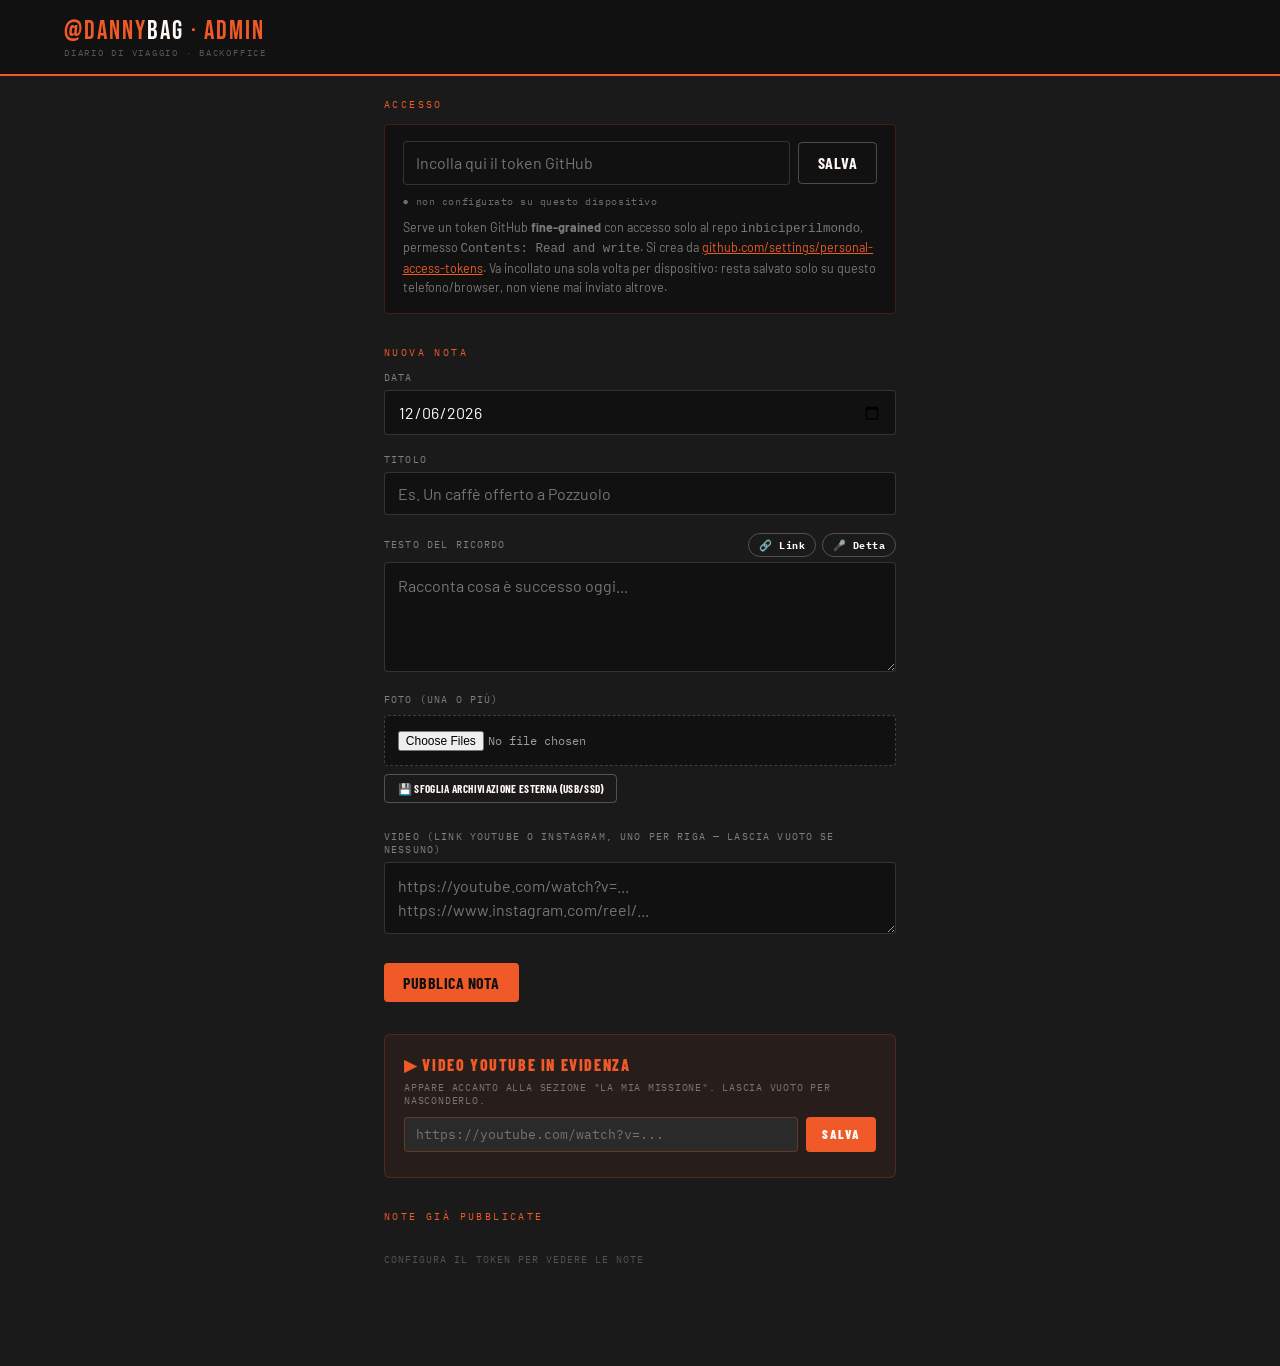
==== admin-diario.html @ d03f4af2 "Add files via upload" ====
<!DOCTYPE html>
<html lang="it">
<head>
<meta charset="UTF-8">
<meta name="viewport" content="width=device-width, initial-scale=1.0">
<title>@dannybag · Admin Diario</title>
<link rel="icon" type="image/png" href="img/BikeIconBW.png">
<style>
  @import url('https://fonts.googleapis.com/css2?family=Bebas+Neue&family=Barlow+Condensed:wght@400;600;700;800;900&family=Barlow:wght@300;400;600&family=IBM+Plex+Mono:wght@400;500&display=swap');

  :root { --orange:#F05A28; --dark:#1A1A1A; --cream:#FFF8F4; --mono:'IBM Plex Mono',monospace; --green:#5FBF7A; --red:#E05555; }
  * { box-sizing:border-box; margin:0; padding:0; }
  body { background:var(--dark); color:var(--cream); font-family:'Barlow',sans-serif; min-height:100vh; padding-bottom:4rem; }

  .header {
    background:#111;
    border-bottom:2px solid var(--orange);
    padding:1rem 5vw;
    display:flex; align-items:center; justify-content:space-between; flex-wrap:wrap; gap:0.5rem;
  }
  .header-title { font-family:'Bebas Neue',sans-serif; font-size:1.6rem; letter-spacing:0.08em; color:var(--orange); }
  .header-title span { color:var(--cream); }
  .header-sub { font-family:var(--mono); font-size:0.55rem; letter-spacing:0.2em; text-transform:uppercase; color:rgba(255,248,244,0.3); }

  .wrap { max-width:640px; margin:0 auto; padding:1.4rem 5vw; }

  .section-label {
    font-family:var(--mono); font-size:0.6rem; letter-spacing:0.25em;
    text-transform:uppercase; color:var(--orange); margin-bottom:0.8rem; margin-top:2rem;
  }
  .section-label:first-child { margin-top:0; }

  /* TOKEN BOX */
  .token-box {
    background:#111; border:1px solid rgba(240,90,40,0.2); border-radius:4px;
    padding:1rem 1.1rem; margin-bottom:0.5rem;
  }
  .token-box.ok { border-color:rgba(95,191,122,0.35); }
  .token-row { display:flex; gap:0.5rem; align-items:center; flex-wrap:wrap; }
  .token-status { font-family:var(--mono); font-size:0.65rem; letter-spacing:0.05em; }
  .token-status.on { color:var(--green); }
  .token-status.off { color:rgba(255,248,244,0.4); }
  .token-help {
    font-family:'Barlow',sans-serif; font-size:0.78rem; color:rgba(255,248,244,0.45);
    margin-top:0.6rem; line-height:1.5;
  }
  .token-help a { color:var(--orange); }

  /* FORM */
  label {
    display:block; font-family:var(--mono); font-size:0.6rem; letter-spacing:0.12em;
    text-transform:uppercase; color:rgba(255,248,244,0.45); margin-bottom:0.35rem; margin-top:1.1rem;
  }
  label:first-of-type { margin-top:0; }
  input[type=text], input[type=date], input[type=password], textarea {
    width:100%; background:#111; border:1px solid rgba(255,248,244,0.15); border-radius:4px;
    color:var(--cream); font-family:'Barlow',sans-serif; font-size:1rem;
    padding:0.7rem 0.8rem; outline:none;
  }
  input[type=text]:focus, input[type=date]:focus, input[type=password]:focus, textarea:focus {
    border-color:var(--orange);
  }
  textarea { min-height:110px; resize:vertical; line-height:1.5; }

  input[type=file] {
    width:100%; font-family:var(--mono); font-size:0.75rem; color:rgba(255,248,244,0.6);
    background:#111; border:1px dashed rgba(255,248,244,0.2); border-radius:4px; padding:0.9rem 0.8rem;
  }

  .photo-preview { display:flex; gap:0.5rem; flex-wrap:wrap; margin-top:0.6rem; }
  .photo-preview img { width:64px; height:64px; object-fit:cover; border-radius:3px; border:1px solid rgba(255,248,244,0.1); }
  .photo-thumb { position:relative; }
  .photo-thumb .rm {
    position:absolute; top:-6px; right:-6px; width:18px; height:18px; border-radius:50%;
    background:var(--red); color:#fff; font-size:0.65rem; line-height:18px; text-align:center;
    cursor:pointer; border:2px solid var(--dark);
  }

  button {
    font-family:'Barlow Condensed',sans-serif; font-weight:700; font-size:1rem; letter-spacing:0.03em;
    text-transform:uppercase; cursor:pointer; border:none; border-radius:4px;
    padding:0.65rem 1.2rem;
  }
  .btn-primary { background:var(--orange); color:#111; }
  .btn-primary:disabled { background:rgba(240,90,40,0.3); cursor:not-allowed; }
  .btn-ghost { background:none; border:1px solid rgba(255,248,244,0.25); color:var(--cream); }
  .btn-danger { background:none; border:1px solid rgba(224,85,85,0.4); color:var(--red); font-size:0.7rem; padding:0.35rem 0.7rem; }

  .btn-save-row { margin-top:1.6rem; display:flex; align-items:center; gap:0.9rem; }

  .status-msg { font-family:var(--mono); font-size:0.7rem; letter-spacing:0.05em; }
  .status-msg.ok { color:var(--green); }
  .status-msg.err { color:var(--red); }
  .status-msg.wait { color:rgba(255,248,244,0.4); }

  /* LISTA NOTE ESISTENTI */
  .entry-row {
    display:flex; flex-direction:column; gap:0.5rem;
    padding:0.8rem 0; border-bottom:1px solid rgba(255,248,244,0.06);
  }
  .entry-row-top { display:flex; align-items:baseline; gap:0.8rem; }
  .entry-row-date { font-family:var(--mono); font-size:0.6rem; color:rgba(255,248,244,0.35); flex-shrink:0; }
  .entry-row-title { flex:1; font-family:'Barlow Condensed',sans-serif; font-size:0.95rem; color:var(--cream); }
  .entry-row-meta { font-family:var(--mono); font-size:0.55rem; color:rgba(255,248,244,0.3); }
  .entry-row-actions { display:flex; gap:0.5rem; }
  .empty { font-family:var(--mono); font-size:0.65rem; letter-spacing:0.1em; color:rgba(255,248,244,0.25); text-transform:uppercase; padding:1rem 0; }
</style>
</head>
<body>

<div class="header">
  <div>
    <div class="header-title">@danny<span>bag</span> · Admin</div>
    <div class="header-sub">Diario di viaggio · Backoffice</div>
  </div>
</div>

<div class="wrap">

  <div class="section-label">Accesso</div>
  <div class="token-box" id="token-box">
    <div class="token-row">
      <input type="password" id="token-input" placeholder="Incolla qui il token GitHub" style="flex:1;">
      <button class="btn-ghost" onclick="saveToken()">Salva</button>
    </div>
    <div class="token-row" style="margin-top:0.6rem;">
      <span class="token-status off" id="token-status">● non configurato su questo dispositivo</span>
    </div>
    <div class="token-help">
      Serve un token GitHub <b>fine-grained</b> con accesso solo al repo <code>inbiciperilmondo</code>,
      permesso <code>Contents: Read and write</code>. Si crea da
      <a href="https://github.com/settings/personal-access-tokens/new" target="_blank">github.com/settings/personal-access-tokens</a>.
      Va incollato una sola volta per dispositivo: resta salvato solo su questo telefono/browser, non viene mai inviato altrove.
    </div>
  </div>

  <div class="section-label">Nuova nota</div>

  <label>Data</label>
  <input type="date" id="f-date">

  <label>Titolo</label>
  <input type="text" id="f-title" placeholder="Es. Un caffè offerto a Pozzuolo">

  <label style="display:flex; align-items:center; justify-content:space-between;">
    <span>Testo del ricordo</span>
    <div style="display:flex; gap:0.4rem; align-items:center;">
      <button type="button" onclick="insertLink()" style="font-family:var(--mono); font-size:0.65rem; letter-spacing:0.05em; text-transform:none; background:none; border:1px solid rgba(255,248,244,0.25); color:var(--cream); padding:0.25rem 0.6rem; border-radius:12px; cursor:pointer;">🔗 Link</button>
      <button type="button" id="mic-btn" onclick="toggleDictation()" style="font-family:var(--mono); font-size:0.65rem; letter-spacing:0.05em; text-transform:none; background:none; border:1px solid rgba(255,248,244,0.25); color:var(--cream); padding:0.25rem 0.6rem; border-radius:12px; cursor:pointer;">🎤 Detta</button>
    </div>
  </label>
  <textarea id="f-text" placeholder="Racconta cosa è successo oggi..."></textarea>
  <div id="mic-status" class="token-help" style="display:none;"></div>

  <label>Foto (una o più)</label>
  <div class="photo-preview" id="existing-photos"></div>
  <input type="file" id="f-photos" accept="image/*" multiple>
  <div style="margin-top:0.5rem;">
    <button type="button" class="btn-ghost" style="font-size:0.7rem; padding:0.4rem 0.8rem;" onclick="document.getElementById('f-photos-ext').click()">💾 Sfoglia archiviazione esterna (USB/SSD)</button>
    <input type="file" id="f-photos-ext" multiple style="display:none;">
  </div>
  <div class="photo-preview" id="photo-preview"></div>
  <div id="photo-count" style="font-family:var(--mono); font-size:0.6rem; color:rgba(255,248,244,0.35); margin-top:0.3rem;"></div>

  <label>Video (link YouTube o Instagram, uno per riga — lascia vuoto se nessuno)</label>
  <textarea id="f-video" style="min-height:70px;" placeholder="https://youtube.com/watch?v=...
https://www.instagram.com/reel/..."></textarea>
  <div class="btn-save-row">
    <button class="btn-primary" id="btn-save" onclick="saveEntry()">Pubblica nota</button>
    <button class="btn-ghost" id="btn-cancel" onclick="cancelEdit()" style="display:none;">Annulla modifica</button>
    <span class="status-msg" id="save-status"></span>
  </div>

  <!-- VIDEO IN EVIDENZA -->
  <div style="margin-top:2rem; padding:1.2rem; background:rgba(240,90,40,0.06); border:1px solid rgba(240,90,40,0.2); border-radius:6px;">
    <div style="font-family:'Barlow Condensed',sans-serif; font-weight:800; font-size:1rem; letter-spacing:0.1em; text-transform:uppercase; color:#F05A28; margin-bottom:0.4rem;">▶ Video YouTube in evidenza</div>
    <label style="font-family:'IBM Plex Mono',monospace; font-size:0.6rem; letter-spacing:0.08em; text-transform:uppercase; color:rgba(255,248,244,0.4); display:block; margin-bottom:0.6rem;">Appare accanto alla sezione "La mia missione". Lascia vuoto per nasconderlo.</label>
    <div style="display:flex; gap:0.5rem;">
      <input id="admin-video-url" type="url" placeholder="https://youtube.com/watch?v=..." style="flex:1; background:#2A2A2A; border:1px solid rgba(240,90,40,0.3); color:#FFF8F4; font-family:'IBM Plex Mono',monospace; font-size:0.8rem; padding:0.5rem 0.7rem; border-radius:4px; outline:none;">
      <button onclick="saveVideoUrl()" style="background:#F05A28; color:#fff; font-family:'Barlow Condensed',sans-serif; font-weight:800; font-size:0.8rem; letter-spacing:0.1em; text-transform:uppercase; padding:0.5rem 1rem; border:none; border-radius:4px; cursor:pointer;">Salva</button>
    </div>
    <div id="video-url-msg" style="font-family:'IBM Plex Mono',monospace; font-size:0.6rem; color:#F05A28; margin-top:0.4rem;"></div>
  </div>

  <div class="section-label">Note già pubblicate</div>
  <div id="entry-list"><div class="empty">Caricamento...</div></div>

</div>

<script>
const REPO = 'dannybag/inbiciperilmondo';
const API_FILE = `https://api.github.com/repos/${REPO}/contents/diario.json`;
const API_IMG_BASE = `https://api.github.com/repos/${REPO}/contents/diario/img/`;

// ---- TOKEN ----
function getToken() { return localStorage.getItem('gh_token_diario') || ''; }
function saveToken() {
  const v = document.getElementById('token-input').value.trim();
  if (!v) return;
  localStorage.setItem('gh_token_diario', v);
  document.getElementById('token-input').value = '';
  updateTokenStatus();
}
function updateTokenStatus() {
  const box = document.getElementById('token-box');
  const status = document.getElementById('token-status');
  if (getToken()) {
    box.classList.add('ok');
    status.className = 'token-status on';
    status.textContent = '● token configurato su questo dispositivo';
  } else {
    box.classList.remove('ok');
    status.className = 'token-status off';
    status.textContent = '● non configurato su questo dispositivo';
  }
}

function ghHeaders() {
  return {
    'Authorization': `token ${getToken()}`,
    'Accept': 'application/vnd.github+json'
  };
}

// ---- UTILS base64 (UTF-8 safe) ----
function utf8ToB64(str) {
  return btoa(unescape(encodeURIComponent(str)));
}
function b64ToUtf8(b64) {
  return decodeURIComponent(escape(atob(b64.replace(/\n/g, ''))));
}
function fileToB64(file) {
  return new Promise((resolve, reject) => {
    const r = new FileReader();
    r.onload = () => resolve(r.result.split(',')[1]);
    r.onerror = reject;
    r.readAsDataURL(file);
  });
}

// Ridimensiona e ricomprime una foto prima dell'upload: essenziale da smartphone
// (una foto nativa pesa 4-8MB, in bici con dati mobili sarebbe troppo lenta/instabile)
function compressImage(file, maxDim = 1600, quality = 0.75) {
  return new Promise((resolve, reject) => {
    const img = new Image();
    const url = URL.createObjectURL(file);
    img.onload = () => {
      let { width, height } = img;
      if (width > maxDim || height > maxDim) {
        const scale = maxDim / Math.max(width, height);
        width = Math.round(width * scale);
        height = Math.round(height * scale);
      }
      const canvas = document.createElement('canvas');
      canvas.width = width; canvas.height = height;
      canvas.getContext('2d').drawImage(img, 0, 0, width, height);
      URL.revokeObjectURL(url);
      canvas.toBlob(blob => {
        if (!blob) { reject(new Error('Compressione foto fallita')); return; }
        const r = new FileReader();
        r.onload = () => resolve(r.result.split(',')[1]);
        r.onerror = reject;
        r.readAsDataURL(blob);
      }, 'image/jpeg', quality);
    };
    img.onerror = () => { URL.revokeObjectURL(url); reject(new Error('Foto non leggibile')); };
    img.src = url;
  });
}

// ---- PHOTO PREVIEW (unifica galleria + archiviazione esterna) ----
let selectedPhotoFiles = [];

function renderNewPhotoPreview() {
  const wrap = document.getElementById('photo-preview');
  wrap.innerHTML = selectedPhotoFiles.map((file, i) => `
    <div class="photo-thumb">
      <img src="${URL.createObjectURL(file)}">
      <div class="rm" onclick="removeSelectedPhoto(${i})">✕</div>
    </div>
  `).join('');
  const countEl = document.getElementById('photo-count');
  const total = keptPhotos.length + selectedPhotoFiles.length;
  countEl.textContent = total > 0 ? `${total} foto in totale (${selectedPhotoFiles.length} nuove)` : '';
}
function removeSelectedPhoto(i) {
  selectedPhotoFiles.splice(i, 1);
  renderNewPhotoPreview();
}
function addPhotoFiles(fileList) {
  selectedPhotoFiles.push(...[...fileList].filter(f => f.type.startsWith('image/')));
  renderNewPhotoPreview();
}

document.getElementById('f-photos').addEventListener('change', (e) => {
  addPhotoFiles(e.target.files);
  e.target.value = '';
});
document.getElementById('f-photos-ext').addEventListener('change', (e) => {
  addPhotoFiles(e.target.files);
  e.target.value = '';
});

// ---- READ diario.json ----
async function readDiario() {
  const res = await fetch(API_FILE + '?t=' + Date.now(), { headers: ghHeaders(), cache: 'no-store' });
  if (res.status === 404) return { entries: [], sha: null };
  if (!res.ok) throw new Error('Errore lettura diario.json (' + res.status + ')');
  const d = await res.json();
  const raw = JSON.parse(b64ToUtf8(d.content));
  return { entries: raw.entries || [], sha: d.sha };
}

// ---- WRITE diario.json (usato da elimina/pubblica: singola modifica, un solo file) ----
async function writeDiario(entries, sha, message) {
  const body = {
    message,
    content: utf8ToB64(JSON.stringify({ entries }, null, 2)),
    ...(sha ? { sha } : {})
  };
  const res = await fetch(API_FILE, { method: 'PUT', headers: ghHeaders(), body: JSON.stringify(body) });
  if (!res.ok) {
    const err = await res.json().catch(() => ({}));
    throw new Error('Errore salvataggio diario.json: ' + (err.message || res.status));
  }
}

// ---- PREPARA FOTO (comprime, non carica ancora: verrà inclusa nel commit unico) ----
async function preparePhoto(file, dateStr) {
  const safeName = file.name.replace(/[^a-zA-Z0-9\-_]/g, '_').replace(/\.[^.]+$/, '') + '.jpg';
  const path = `diario/img/${dateStr}-${Date.now()}-${Math.random().toString(36).slice(2,7)}-${safeName}`;
  const content = await compressImage(file);
  return { path, content };
}

// ---- COMMIT UNICO (foto + diario.json insieme, un solo push = un solo deploy Pages) ----
// Evita il problema di più push ravvicinati che si accavallano e falliscono il deploy
// ("Deployment failed, try again later"), tipico quando si caricano più foto in una nota.
async function commitBatch(photoBlobs, entries, message, deletePaths = []) {
  const refRes = await fetch(`https://api.github.com/repos/${REPO}/git/ref/heads/main`, { headers: ghHeaders() });
  if (!refRes.ok) throw new Error('Errore lettura riferimento branch main');
  const parentSha = (await refRes.json()).object.sha;

  const commitRes = await fetch(`https://api.github.com/repos/${REPO}/git/commits/${parentSha}`, { headers: ghHeaders() });
  if (!commitRes.ok) throw new Error('Errore lettura commit corrente');
  const baseTreeSha = (await commitRes.json()).tree.sha;

  const photoTreeEntries = await Promise.all(photoBlobs.map(async (p) => {
    const blobRes = await fetch(`https://api.github.com/repos/${REPO}/git/blobs`, {
      method: 'POST', headers: ghHeaders(),
      body: JSON.stringify({ content: p.content, encoding: 'base64' })
    });
    if (!blobRes.ok) throw new Error('Errore creazione blob foto');
    const sha = (await blobRes.json()).sha;
    return { path: p.path, mode: '100644', type: 'blob', sha };
  }));

  // Per eliminare un file dal repo tramite Git Trees API basta indicarlo
  // con sha:null nel nuovo tree, insieme a base_tree
  const deleteTreeEntries = deletePaths.map(path => ({ path, mode: '100644', type: 'blob', sha: null }));

  const diarioBlobRes = await fetch(`https://api.github.com/repos/${REPO}/git/blobs`, {
    method: 'POST', headers: ghHeaders(),
    body: JSON.stringify({ content: utf8ToB64(JSON.stringify({ entries }, null, 2)), encoding: 'base64' })
  });
  if (!diarioBlobRes.ok) throw new Error('Errore creazione blob diario.json');
  const diarioSha = (await diarioBlobRes.json()).sha;

  const treeRes = await fetch(`https://api.github.com/repos/${REPO}/git/trees`, {
    method: 'POST', headers: ghHeaders(),
    body: JSON.stringify({
      base_tree: baseTreeSha,
      tree: [...photoTreeEntries, ...deleteTreeEntries, { path: 'diario.json', mode: '100644', type: 'blob', sha: diarioSha }]
    })
  });
  if (!treeRes.ok) throw new Error('Errore creazione tree');
  const newTreeSha = (await treeRes.json()).sha;

  const newCommitRes = await fetch(`https://api.github.com/repos/${REPO}/git/commits`, {
    method: 'POST', headers: ghHeaders(),
    body: JSON.stringify({ message, tree: newTreeSha, parents: [parentSha] })
  });
  if (!newCommitRes.ok) throw new Error('Errore creazione commit');
  const newCommitSha = (await newCommitRes.json()).sha;

  const updateRefRes = await fetch(`https://api.github.com/repos/${REPO}/git/refs/heads/main`, {
    method: 'PATCH', headers: ghHeaders(),
    body: JSON.stringify({ sha: newCommitSha })
  });
  if (!updateRefRes.ok) throw new Error('Errore aggiornamento branch main');
}

// ---- DETTATURA VOCALE ----
let recognition = null;
let dictating = false;
let baseTextBeforeDictation = '';
let sessionFinalText = '';

function initDictation() {
  const SR = window.SpeechRecognition || window.webkitSpeechRecognition;
  const micStatus = document.getElementById('mic-status');
  const micBtn = document.getElementById('mic-btn');
  if (!SR) {
    micBtn.disabled = true;
    micBtn.style.opacity = '0.4';
    micStatus.style.display = 'block';
    micStatus.textContent = 'Dettatura non disponibile in questo browser (tipico di Safari su iPhone). Usa il tasto 🎤 sulla tastiera di sistema: funziona comunque, in ogni campo di testo.';
    return null;
  }
  const r = new SR();
  r.lang = 'it-IT';
  // Ascolto "a frase": più stabile su Android rispetto a continuous:true,
  // che su alcuni dispositivi genera ipotesi di trascrizione crescenti
  // marcate tutte come definitive, causando frasi duplicate.
  r.continuous = false;
  r.interimResults = true;
  return r;
}

function insertLink() {
  const url = prompt('URL del link (es. https://...)');
  if (!url || !url.trim()) return;
  const label = prompt('Testo da mostrare (lascia vuoto per usare l\'URL)') || url;
  const md = `[${label}](${url.trim()})`;
  const ta = document.getElementById('f-text');
  const start = ta.selectionStart;
  const end = ta.selectionEnd;
  ta.value = ta.value.slice(0, start) + md + ta.value.slice(end);
  ta.selectionStart = ta.selectionEnd = start + md.length;
  ta.focus();
}

function toggleDictation() {
  const textarea = document.getElementById('f-text');
  const micBtn = document.getElementById('mic-btn');
  const micStatus = document.getElementById('mic-status');

  if (!recognition) {
    recognition = initDictation();
    if (!recognition) return;

    recognition.onresult = (event) => {
      // Prendo solo l'ULTIMO risultato, non la somma di tutti quelli marcati
      // come "finali": su alcuni Android il riconoscitore emette più ipotesi
      // via via più lunghe per la stessa frase, marcandole tutte come definitive.
      // Sommarle (come facevo prima) produceva le frasi duplicate crescenti.
      const last = event.results[event.results.length - 1];
      const transcript = last[0].transcript;
      if (last.isFinal) {
        sessionFinalText = transcript.trim();
        textarea.value = [baseTextBeforeDictation, sessionFinalText].filter(Boolean).join(' ').trim();
      } else {
        textarea.value = [baseTextBeforeDictation, transcript].filter(Boolean).join(' ').trim();
      }
    };
    recognition.onerror = (event) => {
      micStatus.style.display = 'block';
      micStatus.textContent = 'Errore microfono: ' + event.error + '. Riprova, o usa il microfono della tastiera.';
    };
    recognition.onend = () => {
      // Consolido il testo confermato di questa sessione nella base, così un
      // eventuale riavvio (results array che riparte da zero) non lo riscrive.
      if (sessionFinalText) {
        baseTextBeforeDictation = (baseTextBeforeDictation + ' ' + sessionFinalText).trim();
        sessionFinalText = '';
      }
      if (dictating) {
        try { recognition.start(); } catch (e) { /* già avviato */ }
      }
    };
  }

  if (dictating) {
    dictating = false;
    recognition.stop();
    micBtn.textContent = '🎤 Detta';
    micBtn.style.borderColor = 'rgba(255,248,244,0.25)';
    micBtn.style.color = 'var(--cream)';
  } else {
    dictating = true;
    baseTextBeforeDictation = textarea.value ? textarea.value.trim() : '';
    sessionFinalText = '';
    micStatus.style.display = 'none';
    try {
      recognition.start();
      micBtn.textContent = '● Sto ascoltando...';
      micBtn.style.borderColor = 'var(--red)';
      micBtn.style.color = 'var(--red)';
    } catch (e) {
      dictating = false;
    }
  }
}

// ---- STATO EDITING ----
let editingIndex = null;   // indice nell'array entries (non ordinato) se stiamo modificando
let keptPhotos = [];       // path delle foto esistenti mantenute durante la modifica

function renderExistingPhotos() {
  const wrap = document.getElementById('existing-photos');
  wrap.innerHTML = keptPhotos.map((p, i) => `
    <div class="photo-thumb">
      <img src="${p}">
      <div class="rm" onclick="removeExistingPhoto(${i})">✕</div>
    </div>
  `).join('');
  const countEl = document.getElementById('photo-count');
  const total = keptPhotos.length + selectedPhotoFiles.length;
  countEl.textContent = total > 0 ? `${total} foto in totale (${selectedPhotoFiles.length} nuove)` : '';
}
function removeExistingPhoto(i) {
  keptPhotos.splice(i, 1);
  renderExistingPhotos();
}

function editEntry(idx) {
  const e = window.cachedEntries[idx];
  editingIndex = idx;
  keptPhotos = [...(e.photos || [])];
  document.getElementById('f-date').value = e.date;
  document.getElementById('f-title').value = e.title;
  document.getElementById('f-text').value = e.text;
  document.getElementById('f-video').value = (e.videos || (e.video ? [e.video] : [])).join('\n');
  document.getElementById('f-photos').value = '';
  selectedPhotoFiles = [];
  document.getElementById('photo-preview').innerHTML = '';
  renderExistingPhotos();
  document.getElementById('btn-save').textContent = 'Aggiorna nota';
  document.getElementById('btn-cancel').style.display = 'inline-block';
  setStatus('', '');
  window.scrollTo({ top: 0, behavior: 'smooth' });
}

function cancelEdit() {
  editingIndex = null;
  keptPhotos = [];
  document.getElementById('f-date').valueAsDate = new Date();
  document.getElementById('f-title').value = '';
  document.getElementById('f-text').value = '';
  document.getElementById('f-video').value = '';
  document.getElementById('f-photos').value = '';
  selectedPhotoFiles = [];
  document.getElementById('photo-preview').innerHTML = '';
  document.getElementById('existing-photos').innerHTML = '';
  document.getElementById('btn-save').textContent = 'Pubblica nota';
  document.getElementById('btn-cancel').style.display = 'none';
  setStatus('', '');
}

// ---- SAVE ENTRY ----
async function saveEntry() {
  const statusEl = document.getElementById('save-status');
  const btn = document.getElementById('btn-save');

  if (!getToken()) { setStatus('Configura prima il token qui sopra.', 'err'); return; }

  const date = document.getElementById('f-date').value;
  const title = document.getElementById('f-title').value.trim();
  const text = document.getElementById('f-text').value.trim();
  const videos = document.getElementById('f-video').value
    .split('\n').map(v => v.trim()).filter(Boolean);
  const files = selectedPhotoFiles;

  if (!date || !title || !text) { setStatus('Data, titolo e testo sono obbligatori.', 'err'); return; }

  btn.disabled = true;

  try {
    setStatus('Comprimo le foto...', 'wait');
    const newPhotoBlobs = [];
    for (const file of files) {
      newPhotoBlobs.push(await preparePhoto(file, date));
    }
    const photoPaths = [...keptPhotos, ...newPhotoBlobs.map(p => p.path)];

    setStatus('Leggo il diario...', 'wait');
    const { entries } = await readDiario();

    let message;
    let removedPhotos = [];
    if (editingIndex !== null && entries[editingIndex]) {
      const { video: _old, ...rest } = entries[editingIndex]; // rimuovo eventuale vecchio campo singolare
      removedPhotos = (rest.photos || []).filter(p => !keptPhotos.includes(p));
      entries[editingIndex] = {
        ...rest,
        date, title, text,
        photos: photoPaths,
        videos
      };
      message = `Diario: modifico nota "${title}"`;
    } else {
      entries.push({
        day: entries.length + 1,
        date, title, text,
        photos: photoPaths,
        videos,
        published: true
      });
      message = `Diario: nuova nota "${title}"`;
    }

    setStatus('Salvo tutto in un unico commit...', 'wait');
    await commitBatch(newPhotoBlobs, entries, message, removedPhotos);
    setStatus(editingIndex !== null ? '✓ Nota aggiornata.' : '✓ Nota pubblicata.', 'ok');

    // Avvia la traduzione automatica EN (GitHub Action con DeepL)
    await triggerTranslation();

    cancelEdit();
    loadEntryList();
  } catch (e) {
    console.error(e);
    setStatus('✗ ' + e.message, 'err');
  } finally {
    btn.disabled = false;
  }
}

// Avvisa GitHub (repository_dispatch) di tradurre subito la nuova nota via DeepL
async function triggerTranslation() {
  try {
    const res = await fetch(`https://api.github.com/repos/${REPO}/dispatches`, {
      method: 'POST',
      headers: { ...ghHeaders(), 'Accept': 'application/vnd.github.v3+json' },
      body: JSON.stringify({ event_type: 'translate-diario' })
    });
    if (!res.ok) {
      const errBody = await res.text();
      console.error('Traduzione automatica: GitHub ha rifiutato la richiesta.', res.status, errBody);
      setStatus(`✓ Nota salvata (traduzione EN non avviata: errore ${res.status} — controlla i permessi del token)`, 'err');
      return;
    }
    console.log('Richiesta di traduzione inviata correttamente (status ' + res.status + ').');
  } catch (e) {
    console.error('Traduzione automatica: richiesta di rete fallita.', e.message);
    setStatus('✓ Nota salvata (traduzione EN non avviata: errore di rete)', 'err');
  }
}

function setStatus(msg, kind) {
  const el = document.getElementById('save-status');
  el.textContent = msg;
  el.className = 'status-msg ' + kind;
}

// ---- LISTA NOTE + ELIMINA ----
async function loadEntryList() {
  const list = document.getElementById('entry-list');
  if (!getToken()) { list.innerHTML = '<div class="empty">Configura il token per vedere le note</div>'; return; }
  try {
    const { entries } = await readDiario();
    window.cachedEntries = entries;
    if (!entries.length) { list.innerHTML = '<div class="empty">Nessuna nota ancora</div>'; return; }
    const order = entries
      .map((e, idx) => ({ e, idx }))
      .sort((a, b) => new Date(b.e.date) - new Date(a.e.date));
    list.innerHTML = order.map(({ e, idx }) => {
      const isPublished = e.published !== false;
      return `
      <div class="entry-row" style="${isPublished ? '' : 'opacity:0.5;'}">
        <div class="entry-row-top">
          <div class="entry-row-date">${e.date}</div>
          <div class="entry-row-title">${e.title}${isPublished ? '' : ' <span style="color:rgba(255,248,244,0.4); font-family:var(--mono); font-size:0.55rem; text-transform:uppercase; letter-spacing:0.05em;">· nascosta</span>'}</div>
        </div>
        <div class="entry-row-meta">${(e.photos||[]).length} foto${(e.videos||(e.video?[e.video]:[])).length ? ' · ' + (e.videos||[e.video]).length + ' video' : ''}</div>
        <div class="entry-row-actions">
          <button class="btn-ghost" style="font-size:0.7rem; padding:0.35rem 0.7rem;" onclick="editEntry(${idx})">MODIFICA</button>
          <button class="btn-ghost" style="font-size:0.7rem; padding:0.35rem 0.7rem;" onclick="togglePublish(${idx})">${isPublished ? 'SPUBBLICA' : 'PUBBLICA'}</button>
          <button class="btn-danger" onclick="deleteEntry(${idx})">ELIMINA</button>
        </div>
      </div>
    `;
    }).join('');
  } catch (e) {
    list.innerHTML = '<div class="empty">Errore caricamento: ' + e.message + '</div>';
  }
}

async function togglePublish(idx) {
  try {
    const { entries, sha } = await readDiario();
    const current = entries[idx].published !== false;
    entries[idx].published = !current;
    await writeDiario(entries, sha, `Diario: ${current ? 'spubblico' : 'pubblico'} nota "${entries[idx].title}"`);
    loadEntryList();
  } catch (e) {
    alert('Errore: ' + e.message);
  }
}

async function deleteEntry(idx) {
  const target = window.cachedEntries[idx];
  const photoCount = (target.photos || []).length;
  const warn = photoCount ? ` (e le ${photoCount} foto collegate)` : '';
  if (!confirm(`Eliminare la nota "${target.title}" del ${target.date}${warn}?`)) return;
  try {
    const { entries } = await readDiario();
    entries.splice(idx, 1);
    await commitBatch([], entries, `Diario: elimino nota "${target.title}"`, target.photos || []);
    if (editingIndex === idx) cancelEdit();
    loadEntryList();
  } catch (e) {
    alert('Errore eliminazione: ' + e.message);
  }
}

// ---- INIT ----
async function saveVideoUrl() {
  const url = document.getElementById('admin-video-url').value.trim();
  const msg = document.getElementById('video-url-msg');
  const token = getToken();
  if (!token) { msg.textContent = '✗ Token mancante'; return; }
  msg.textContent = 'Salvataggio...';
  try {
    const res = await fetch(`https://api.github.com/repos/${REPO}/contents/data.json`, { headers: ghHeaders() });
    const meta = await res.json();
    const data = JSON.parse(atob(meta.content.replace(/\n/g,'')));
    data.featured_video = url;
    await fetch(`https://api.github.com/repos/${REPO}/contents/data.json`, {
      method: 'PUT',
      headers: { ...ghHeaders(), 'Content-Type': 'application/json' },
      body: JSON.stringify({ message: 'Aggiorna video in evidenza', content: btoa(unescape(encodeURIComponent(JSON.stringify(data, null, 2)))), sha: meta.sha })
    });
    msg.textContent = url ? '✓ Video aggiornato sul sito' : '✓ Video rimosso dal sito';
  } catch(e) { msg.textContent = '✗ ' + e.message; }
}

async function loadVideoUrl() {
  const token = getToken();
  if (!token) return;
  try {
    const res = await fetch(`https://api.github.com/repos/${REPO}/contents/data.json`, { headers: ghHeaders() });
    const meta = await res.json();
    const data = JSON.parse(atob(meta.content.replace(/\n/g,'')));
    const el = document.getElementById('admin-video-url');
    if (el && data.featured_video) el.value = data.featured_video;
  } catch(e) {}
}

document.getElementById('f-date').valueAsDate = new Date();
updateTokenStatus();
loadEntryList();
loadVideoUrl();
(function checkDictationSupport() {
  if (!(window.SpeechRecognition || window.webkitSpeechRecognition)) {
    const micBtn = document.getElementById('mic-btn');
    const micStatus = document.getElementById('mic-status');
    micBtn.disabled = true;
    micBtn.style.opacity = '0.4';
    micStatus.style.display = 'block';
    micStatus.textContent = 'Dettatura non disponibile in questo browser (tipico di Safari su iPhone). Usa il tasto 🎤 sulla tastiera di sistema: funziona comunque, in ogni campo di testo.';
  }
})();
</script>
</body>
</html>
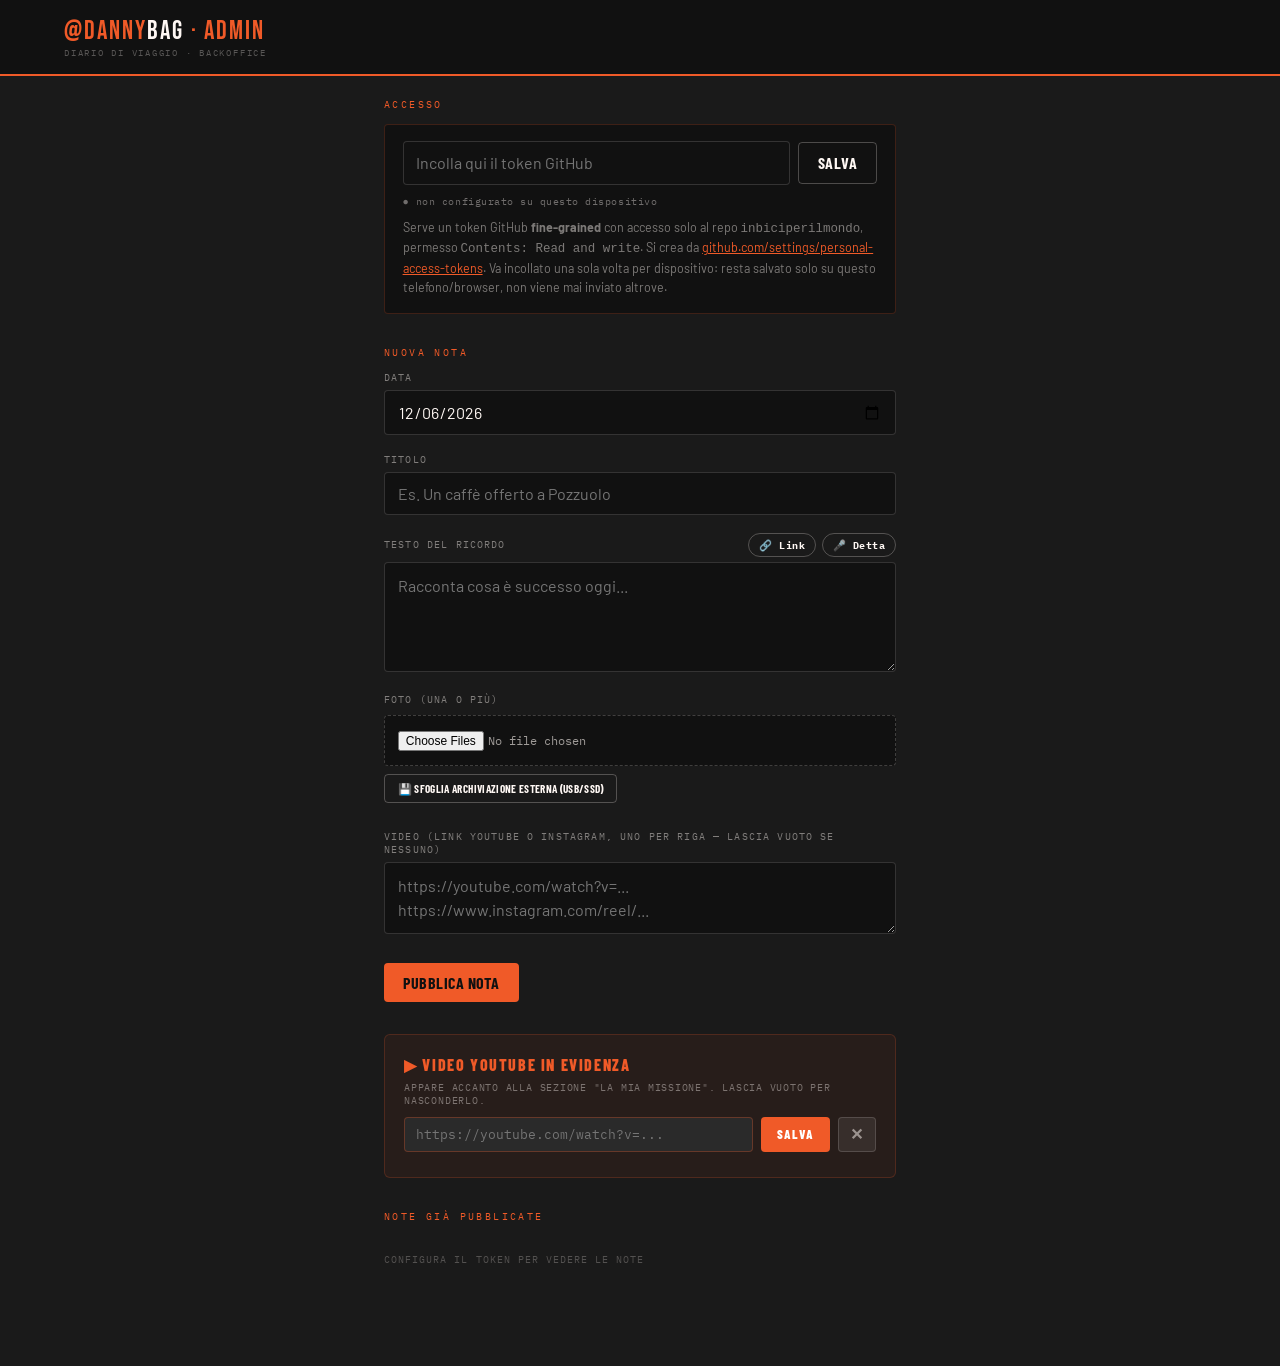
==== commit 94512534: "Add files via upload" ====
--- a/admin-diario.html
+++ b/admin-diario.html
@@ -178,6 +178,7 @@
     <div style="display:flex; gap:0.5rem;">
       <input id="admin-video-url" type="url" placeholder="https://youtube.com/watch?v=..." style="flex:1; background:#2A2A2A; border:1px solid rgba(240,90,40,0.3); color:#FFF8F4; font-family:'IBM Plex Mono',monospace; font-size:0.8rem; padding:0.5rem 0.7rem; border-radius:4px; outline:none;">
       <button onclick="saveVideoUrl()" style="background:#F05A28; color:#fff; font-family:'Barlow Condensed',sans-serif; font-weight:800; font-size:0.8rem; letter-spacing:0.1em; text-transform:uppercase; padding:0.5rem 1rem; border:none; border-radius:4px; cursor:pointer;">Salva</button>
+      <button onclick="clearVideoUrl()" title="Cancella link" style="background:rgba(255,255,255,0.08); color:rgba(255,248,244,0.5); font-size:1rem; border:1px solid rgba(255,248,244,0.15); border-radius:4px; padding:0.5rem 0.7rem; cursor:pointer; line-height:1;">✕</button>
     </div>
     <div id="video-url-msg" style="font-family:'IBM Plex Mono',monospace; font-size:0.6rem; color:#F05A28; margin-top:0.4rem;"></div>
   </div>
@@ -725,6 +726,11 @@
   } catch(e) { msg.textContent = '✗ ' + e.message; }
 }
 
+async function clearVideoUrl() {
+  document.getElementById('admin-video-url').value = '';
+  await saveVideoUrl();
+}
+
 async function loadVideoUrl() {
   const token = getToken();
   if (!token) return;
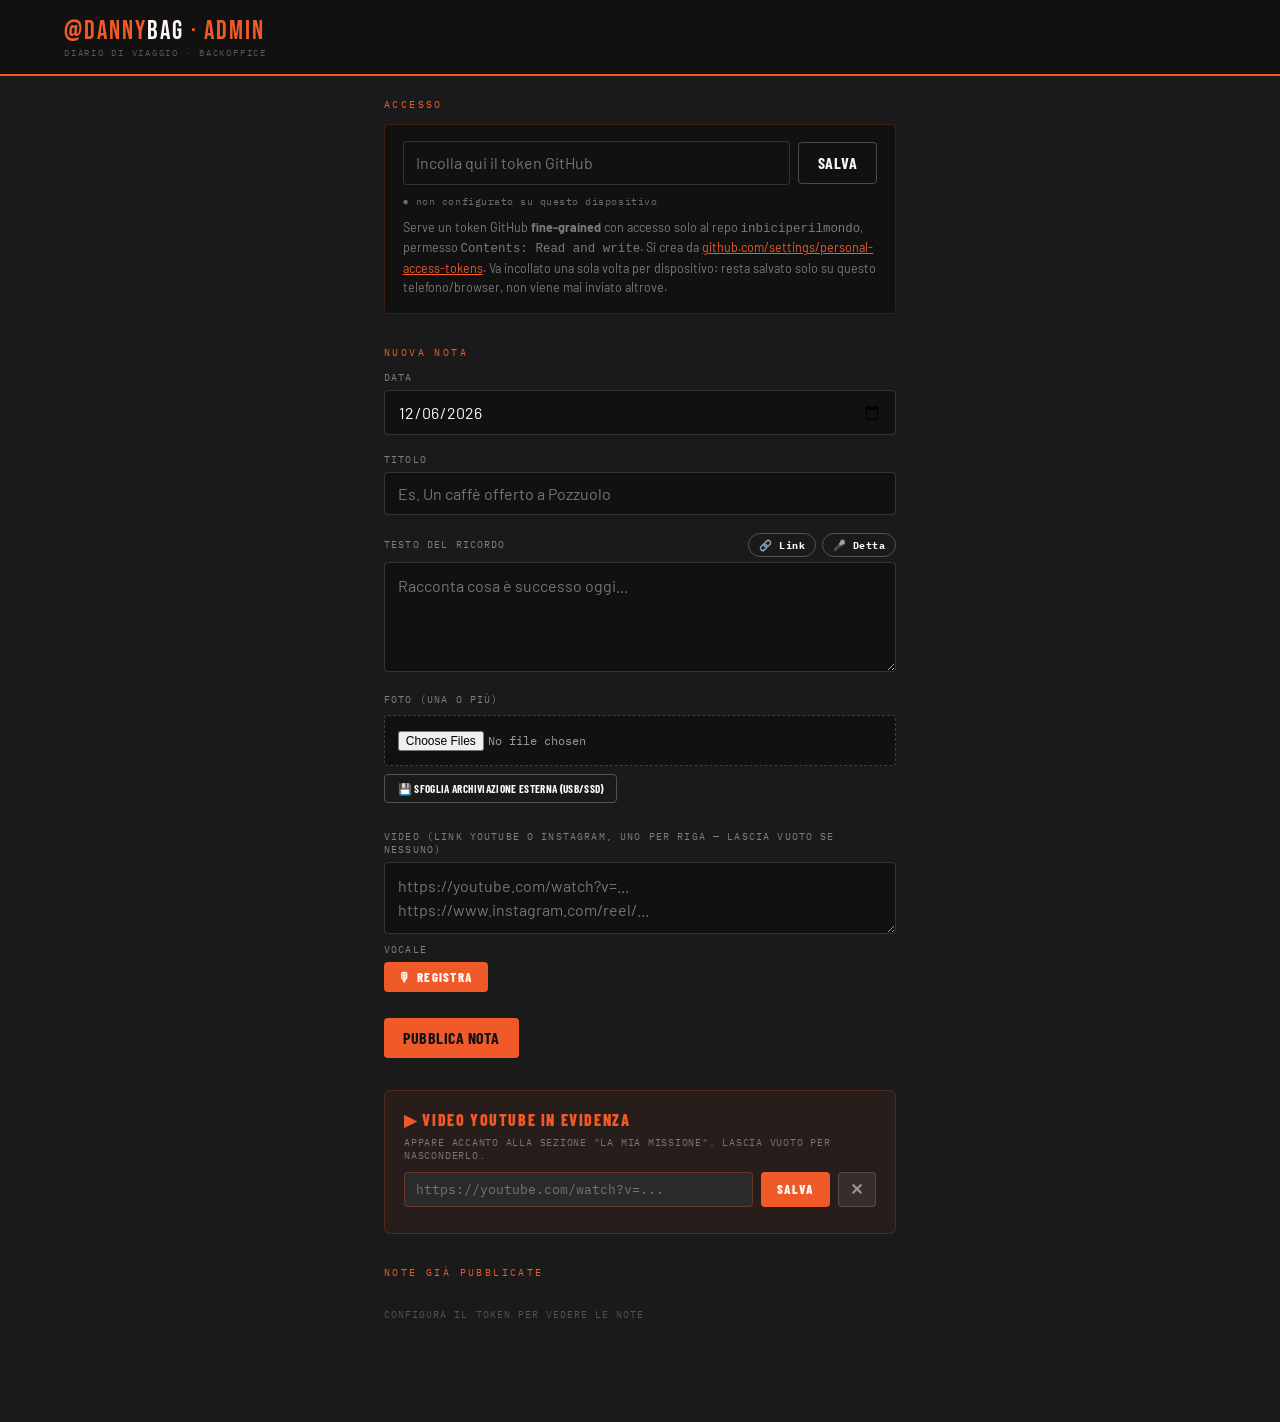
==== commit 3293b73f: "Add files via upload" ====
--- a/admin-diario.html
+++ b/admin-diario.html
@@ -165,6 +165,19 @@
   <label>Video (link YouTube o Instagram, uno per riga — lascia vuoto se nessuno)</label>
   <textarea id="f-video" style="min-height:70px;" placeholder="https://youtube.com/watch?v=...
 https://www.instagram.com/reel/..."></textarea>
+
+  <!-- VOCALE -->
+  <label style="display:flex; align-items:center; justify-content:space-between; margin-top:0.4rem;">
+    <span>Vocale</span>
+    <span id="rec-timer" style="font-family:'IBM Plex Mono',monospace; font-size:0.7rem; color:#F05A28; display:none;">⏺ 0:00</span>
+  </label>
+  <div style="display:flex; gap:0.5rem; align-items:center; flex-wrap:wrap;">
+    <button type="button" id="rec-btn" onclick="toggleRecording()" style="display:inline-flex; align-items:center; gap:0.4rem; font-family:'Barlow Condensed',sans-serif; font-weight:800; font-size:0.8rem; letter-spacing:0.1em; text-transform:uppercase; padding:0.45rem 0.9rem; background:#F05A28; color:#FFF8F4; border:none; border-radius:4px; cursor:pointer;">🎙 Registra</button>
+    <button type="button" id="rec-clear" onclick="clearAudio()" style="display:none; font-family:'Barlow Condensed',sans-serif; font-weight:700; font-size:0.8rem; text-transform:uppercase; padding:0.45rem 0.7rem; background:rgba(255,255,255,0.07); color:rgba(255,248,244,0.5); border:1px solid rgba(255,248,244,0.15); border-radius:4px; cursor:pointer;">✕ Cancella</button>
+  </div>
+  <audio id="rec-preview" controls style="display:none; width:100%; margin-top:0.5rem; height:36px;"></audio>
+  <div id="rec-msg" style="font-family:'IBM Plex Mono',monospace; font-size:0.6rem; color:rgba(255,248,244,0.4); margin-top:0.3rem;"></div>
+
   <div class="btn-save-row">
     <button class="btn-primary" id="btn-save" onclick="saveEntry()">Pubblica nota</button>
     <button class="btn-ghost" id="btn-cancel" onclick="cancelEdit()" style="display:none;">Annulla modifica</button>
@@ -535,6 +548,7 @@
 function cancelEdit() {
   editingIndex = null;
   keptPhotos = [];
+  clearAudio();
   document.getElementById('f-date').valueAsDate = new Date();
   document.getElementById('f-title').value = '';
   document.getElementById('f-text').value = '';
@@ -574,19 +588,23 @@
     }
     const photoPaths = [...keptPhotos, ...newPhotoBlobs.map(p => p.path)];
 
+    setStatus('Carico vocale...', 'wait');
+    const audioPath = await uploadAudio(date).catch(() => null);
+
     setStatus('Leggo il diario...', 'wait');
     const { entries } = await readDiario();
 
     let message;
     let removedPhotos = [];
     if (editingIndex !== null && entries[editingIndex]) {
-      const { video: _old, ...rest } = entries[editingIndex]; // rimuovo eventuale vecchio campo singolare
+      const { video: _old, ...rest } = entries[editingIndex];
       removedPhotos = (rest.photos || []).filter(p => !keptPhotos.includes(p));
       entries[editingIndex] = {
         ...rest,
         date, title, text,
         photos: photoPaths,
-        videos
+        videos,
+        ...(audioPath ? { audio: audioPath } : {})
       };
       message = `Diario: modifico nota "${title}"`;
     } else {
@@ -595,6 +613,7 @@
         date, title, text,
         photos: photoPaths,
         videos,
+        ...(audioPath ? { audio: audioPath } : {}),
         published: true
       });
       message = `Diario: nuova nota "${title}"`;
@@ -706,6 +725,88 @@
 }
 
 // ---- INIT ----
+// ---- REGISTRAZIONE VOCALE ----
+let _mediaRecorder = null;
+let _audioChunks = [];
+let _audioBlob = null;
+let _recInterval = null;
+let _recSeconds = 0;
+
+async function toggleRecording() {
+  const btn = document.getElementById('rec-btn');
+  const timer = document.getElementById('rec-timer');
+  const msg = document.getElementById('rec-msg');
+  if (_mediaRecorder && _mediaRecorder.state === 'recording') {
+    _mediaRecorder.stop();
+    return;
+  }
+  try {
+    const stream = await navigator.mediaDevices.getUserMedia({ audio: true });
+    const mimeType = MediaRecorder.isTypeSupported('audio/mp4') ? 'audio/mp4' :
+                     MediaRecorder.isTypeSupported('audio/webm') ? 'audio/webm' : '';
+    _audioChunks = [];
+    _audioBlob = null;
+    _recSeconds = 0;
+    _mediaRecorder = new MediaRecorder(stream, mimeType ? { mimeType } : {});
+    _mediaRecorder.ondataavailable = e => { if (e.data.size > 0) _audioChunks.push(e.data); };
+    _mediaRecorder.onstop = () => {
+      stream.getTracks().forEach(t => t.stop());
+      clearInterval(_recInterval);
+      _audioBlob = new Blob(_audioChunks, { type: _mediaRecorder.mimeType });
+      const url = URL.createObjectURL(_audioBlob);
+      const preview = document.getElementById('rec-preview');
+      preview.src = url;
+      preview.style.display = 'block';
+      document.getElementById('rec-clear').style.display = 'inline-flex';
+      btn.textContent = '🎙 Registra di nuovo';
+      timer.style.display = 'none';
+      const mb = (_audioBlob.size / 1048576).toFixed(1);
+      msg.textContent = `✓ Vocale pronto — ${formatTime(_recSeconds)} · ${mb} MB`;
+    };
+    _mediaRecorder.start(1000);
+    btn.textContent = '⏹ Stop';
+    timer.style.display = 'inline';
+    msg.textContent = '';
+    _recInterval = setInterval(() => {
+      _recSeconds++;
+      timer.textContent = '⏺ ' + formatTime(_recSeconds);
+    }, 1000);
+  } catch(e) {
+    msg.textContent = '✗ Microfono non disponibile: ' + e.message;
+  }
+}
+
+function formatTime(s) {
+  return Math.floor(s/60) + ':' + String(s%60).padStart(2,'0');
+}
+
+function clearAudio() {
+  _audioBlob = null;
+  _audioChunks = [];
+  const preview = document.getElementById('rec-preview');
+  preview.src = '';
+  preview.style.display = 'none';
+  document.getElementById('rec-clear').style.display = 'none';
+  document.getElementById('rec-btn').textContent = '🎙 Registra';
+  document.getElementById('rec-timer').style.display = 'none';
+  document.getElementById('rec-msg').textContent = '';
+}
+
+async function uploadAudio(date) {
+  if (!_audioBlob) return null;
+  const ext = _audioBlob.type.includes('mp4') ? 'mp4' : 'webm';
+  const filename = `audio/vocale-${date}-${Date.now()}.${ext}`;
+  const reader = new FileReader();
+  const b64 = await new Promise(res => { reader.onload = () => res(reader.result.split(',')[1]); reader.readAsDataURL(_audioBlob); });
+  const res = await fetch(`https://api.github.com/repos/${REPO}/contents/${filename}`, {
+    method: 'PUT',
+    headers: { ...ghHeaders(), 'Content-Type': 'application/json' },
+    body: JSON.stringify({ message: `Vocale ${date}`, content: b64 })
+  });
+  if (!res.ok) throw new Error('Upload vocale fallito: ' + res.status);
+  return filename;
+}
+
 async function saveVideoUrl() {
   const url = document.getElementById('admin-video-url').value.trim();
   const msg = document.getElementById('video-url-msg');
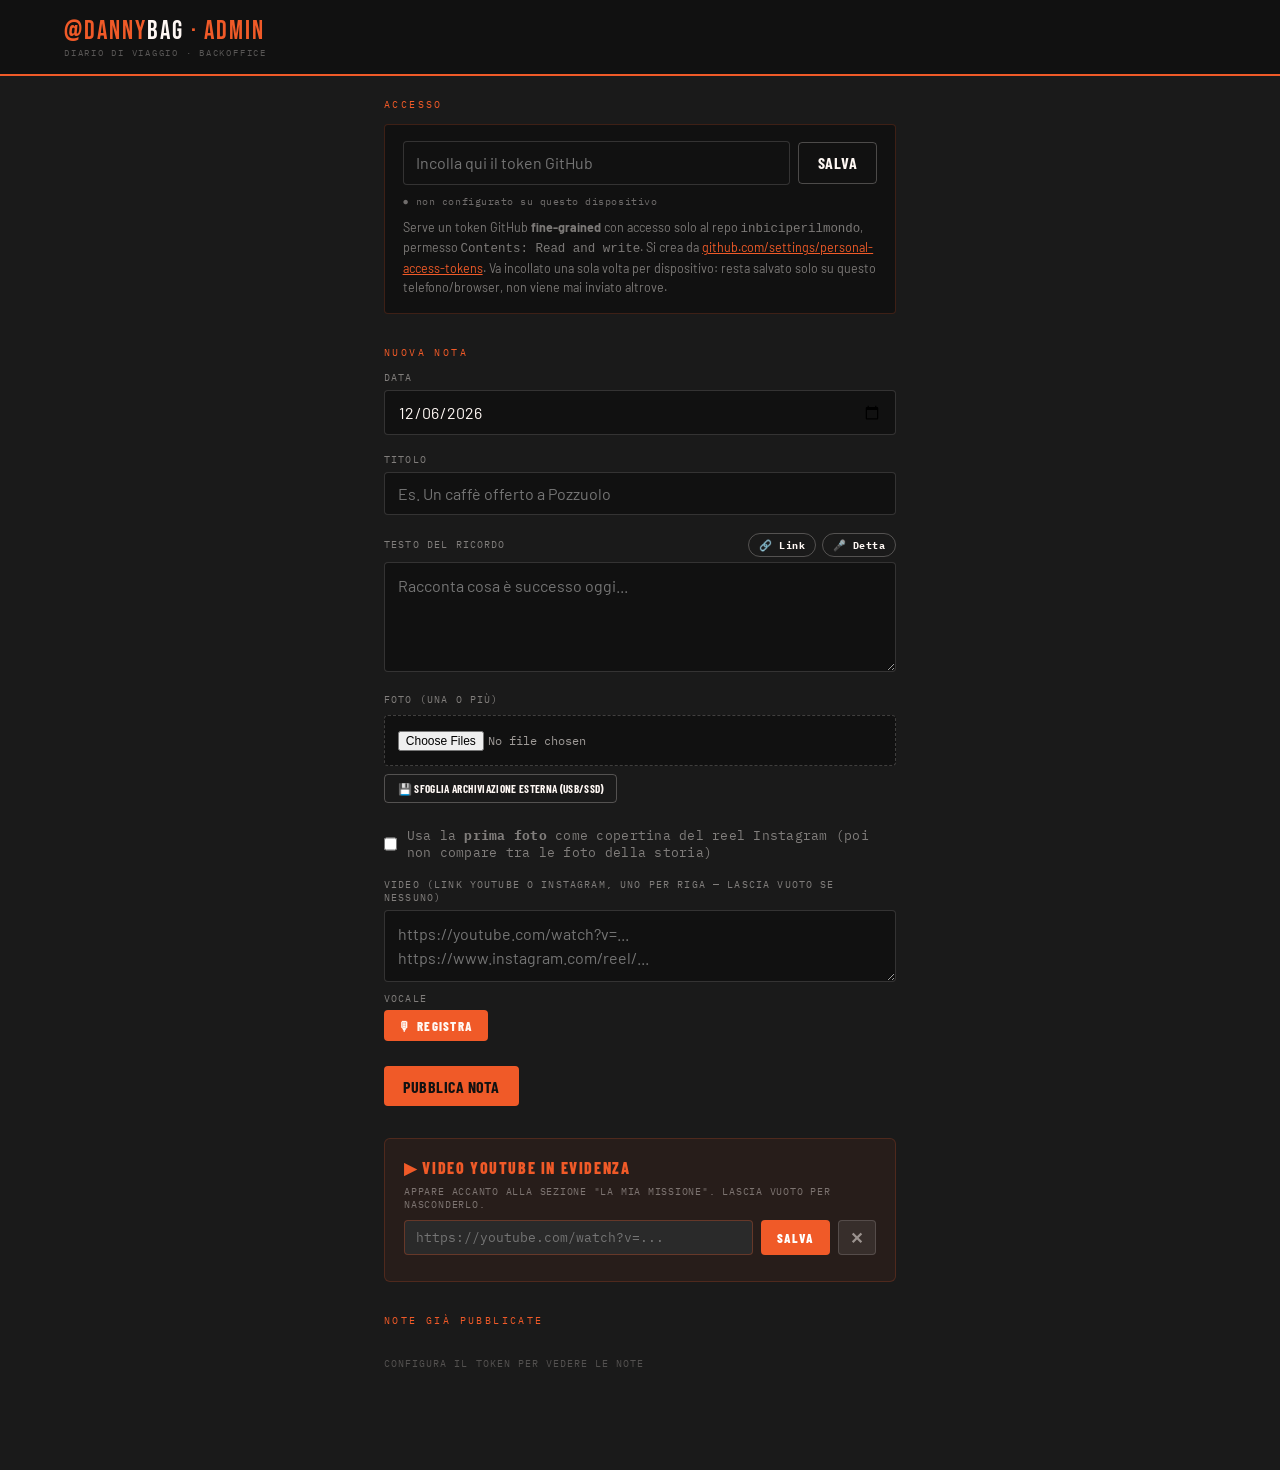
==== commit c7cd5873: "Add files via upload" ====
--- a/admin-diario.html
+++ b/admin-diario.html
@@ -161,6 +161,11 @@
   </div>
   <div class="photo-preview" id="photo-preview"></div>
   <div id="photo-count" style="font-family:var(--mono); font-size:0.6rem; color:rgba(255,248,244,0.35); margin-top:0.3rem;"></div>
+
+  <label style="display:flex; align-items:center; gap:0.6rem; cursor:pointer; text-transform:none; letter-spacing:0.02em; font-size:0.8rem; margin-top:0.9rem;">
+    <input type="checkbox" id="f-igcover" style="width:1.1rem; height:1.1rem; accent-color:#F05A28;">
+    <span>Usa la <b>prima foto</b> come copertina del reel Instagram (poi non compare tra le foto della storia)</span>
+  </label>
 
   <label>Video (link YouTube o Instagram, uno per riga — lascia vuoto se nessuno)</label>
   <textarea id="f-video" style="min-height:70px;" placeholder="https://youtube.com/watch?v=...
@@ -535,6 +540,7 @@
   document.getElementById('f-title').value = e.title;
   document.getElementById('f-text').value = e.text;
   document.getElementById('f-video').value = (e.videos || (e.video ? [e.video] : [])).join('\n');
+  document.getElementById('f-igcover').checked = !!e.ig_cover;
   document.getElementById('f-photos').value = '';
   selectedPhotoFiles = [];
   document.getElementById('photo-preview').innerHTML = '';
@@ -553,6 +559,7 @@
   document.getElementById('f-title').value = '';
   document.getElementById('f-text').value = '';
   document.getElementById('f-video').value = '';
+  document.getElementById('f-igcover').checked = false;
   document.getElementById('f-photos').value = '';
   selectedPhotoFiles = [];
   document.getElementById('photo-preview').innerHTML = '';
@@ -575,8 +582,10 @@
   const videos = document.getElementById('f-video').value
     .split('\n').map(v => v.trim()).filter(Boolean);
   const files = selectedPhotoFiles;
+  const igCover = document.getElementById('f-igcover').checked;
 
   if (!date || !title || !text) { setStatus('Data, titolo e testo sono obbligatori.', 'err'); return; }
+  if (igCover && keptPhotos.length + files.length === 0) { setStatus('Hai spuntato la copertina del reel ma non c\'è nessuna foto.', 'err'); return; }
 
   btn.disabled = true;
 
@@ -597,13 +606,14 @@
     let message;
     let removedPhotos = [];
     if (editingIndex !== null && entries[editingIndex]) {
-      const { video: _old, ...rest } = entries[editingIndex];
+      const { video: _old, ig_cover: _oldCover, ...rest } = entries[editingIndex];
       removedPhotos = (rest.photos || []).filter(p => !keptPhotos.includes(p));
       entries[editingIndex] = {
         ...rest,
         date, title, text,
         photos: photoPaths,
         videos,
+        ...(igCover ? { ig_cover: true } : {}),
         ...(audioPath ? { audio: audioPath } : {})
       };
       message = `Diario: modifico nota "${title}"`;
@@ -613,6 +623,7 @@
         date, title, text,
         photos: photoPaths,
         videos,
+        ...(igCover ? { ig_cover: true } : {}),
         ...(audioPath ? { audio: audioPath } : {}),
         published: true
       });
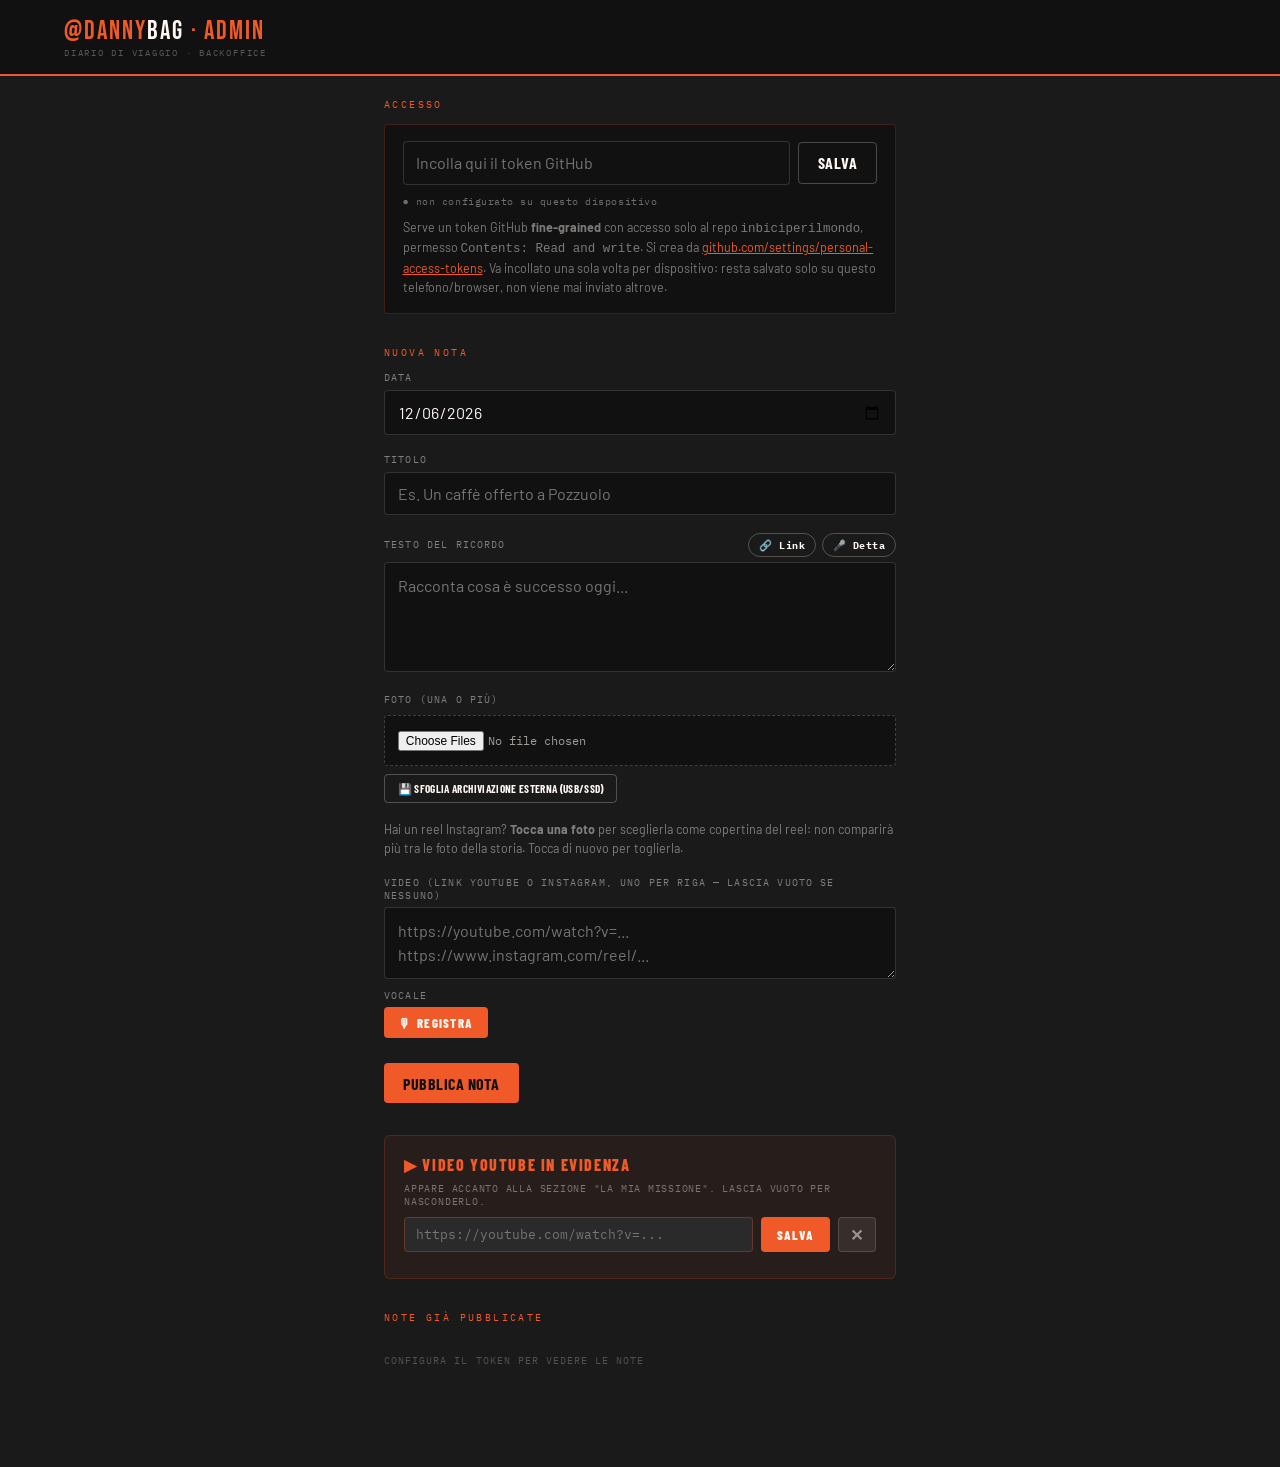
==== commit c106d0cf: "Add files via upload" ====
--- a/admin-diario.html
+++ b/admin-diario.html
@@ -70,6 +70,10 @@
   .photo-preview { display:flex; gap:0.5rem; flex-wrap:wrap; margin-top:0.6rem; }
   .photo-preview img { width:64px; height:64px; object-fit:cover; border-radius:3px; border:1px solid rgba(255,248,244,0.1); }
   .photo-thumb { position:relative; }
+  .photo-thumb img { cursor:pointer; }
+  .photo-thumb.is-cover img { outline:3px solid var(--orange); outline-offset:1px; }
+  .photo-thumb .cv { display:none; position:absolute; left:0; right:0; bottom:0; background:var(--orange); color:#111; font-family:var(--mono); font-size:0.45rem; letter-spacing:0.08em; text-align:center; padding:1px 0; border-radius:0 0 3px 3px; pointer-events:none; }
+  .photo-thumb.is-cover .cv { display:block; }
   .photo-thumb .rm {
     position:absolute; top:-6px; right:-6px; width:18px; height:18px; border-radius:50%;
     background:var(--red); color:#fff; font-size:0.65rem; line-height:18px; text-align:center;
@@ -162,10 +166,7 @@
   <div class="photo-preview" id="photo-preview"></div>
   <div id="photo-count" style="font-family:var(--mono); font-size:0.6rem; color:rgba(255,248,244,0.35); margin-top:0.3rem;"></div>
 
-  <label style="display:flex; align-items:center; gap:0.6rem; cursor:pointer; text-transform:none; letter-spacing:0.02em; font-size:0.8rem; margin-top:0.9rem;">
-    <input type="checkbox" id="f-igcover" style="width:1.1rem; height:1.1rem; accent-color:#F05A28;">
-    <span>Usa la <b>prima foto</b> come copertina del reel Instagram (poi non compare tra le foto della storia)</span>
-  </label>
+  <div class="token-help" style="margin-top:0.5rem;">Hai un reel Instagram? <b>Tocca una foto</b> per sceglierla come copertina del reel: non comparirà più tra le foto della storia. Tocca di nuovo per toglierla.</div>
 
   <label>Video (link YouTube o Instagram, uno per riga — lascia vuoto se nessuno)</label>
   <textarea id="f-video" style="min-height:70px;" placeholder="https://youtube.com/watch?v=...
@@ -293,8 +294,9 @@
 function renderNewPhotoPreview() {
   const wrap = document.getElementById('photo-preview');
   wrap.innerHTML = selectedPhotoFiles.map((file, i) => `
-    <div class="photo-thumb">
-      <img src="${URL.createObjectURL(file)}">
+    <div class="photo-thumb${file === coverSel ? ' is-cover' : ''}">
+      <img src="${URL.createObjectURL(file)}" onclick="pickCover(${i}, true)">
+      <span class="cv">COPERTINA REEL</span>
       <div class="rm" onclick="removeSelectedPhoto(${i})">✕</div>
     </div>
   `).join('');
@@ -302,7 +304,15 @@
   const total = keptPhotos.length + selectedPhotoFiles.length;
   countEl.textContent = total > 0 ? `${total} foto in totale (${selectedPhotoFiles.length} nuove)` : '';
 }
+let coverSel = null;   // foto scelta come copertina del reel: path (già pubblicata) oppure File (nuova)
+function pickCover(i, isNew) {
+  const v = isNew ? selectedPhotoFiles[i] : keptPhotos[i];
+  coverSel = (coverSel === v) ? null : v;
+  renderExistingPhotos();
+  renderNewPhotoPreview();
+}
 function removeSelectedPhoto(i) {
+  if (selectedPhotoFiles[i] === coverSel) coverSel = null;
   selectedPhotoFiles.splice(i, 1);
   renderNewPhotoPreview();
 }
@@ -518,8 +528,9 @@
 function renderExistingPhotos() {
   const wrap = document.getElementById('existing-photos');
   wrap.innerHTML = keptPhotos.map((p, i) => `
-    <div class="photo-thumb">
-      <img src="${p}">
+    <div class="photo-thumb${p === coverSel ? ' is-cover' : ''}">
+      <img src="${p}" onclick="pickCover(${i}, false)">
+      <span class="cv">COPERTINA REEL</span>
       <div class="rm" onclick="removeExistingPhoto(${i})">✕</div>
     </div>
   `).join('');
@@ -528,6 +539,7 @@
   countEl.textContent = total > 0 ? `${total} foto in totale (${selectedPhotoFiles.length} nuove)` : '';
 }
 function removeExistingPhoto(i) {
+  if (keptPhotos[i] === coverSel) coverSel = null;
   keptPhotos.splice(i, 1);
   renderExistingPhotos();
 }
@@ -540,7 +552,8 @@
   document.getElementById('f-title').value = e.title;
   document.getElementById('f-text').value = e.text;
   document.getElementById('f-video').value = (e.videos || (e.video ? [e.video] : [])).join('\n');
-  document.getElementById('f-igcover').checked = !!e.ig_cover;
+  coverSel = (e.ig_cover === true ? keptPhotos[0] : e.ig_cover) || null;
+  if (!keptPhotos.includes(coverSel)) coverSel = null;
   document.getElementById('f-photos').value = '';
   selectedPhotoFiles = [];
   document.getElementById('photo-preview').innerHTML = '';
@@ -559,7 +572,7 @@
   document.getElementById('f-title').value = '';
   document.getElementById('f-text').value = '';
   document.getElementById('f-video').value = '';
-  document.getElementById('f-igcover').checked = false;
+  coverSel = null;
   document.getElementById('f-photos').value = '';
   selectedPhotoFiles = [];
   document.getElementById('photo-preview').innerHTML = '';
@@ -582,10 +595,8 @@
   const videos = document.getElementById('f-video').value
     .split('\n').map(v => v.trim()).filter(Boolean);
   const files = selectedPhotoFiles;
-  const igCover = document.getElementById('f-igcover').checked;
 
   if (!date || !title || !text) { setStatus('Data, titolo e testo sono obbligatori.', 'err'); return; }
-  if (igCover && keptPhotos.length + files.length === 0) { setStatus('Hai spuntato la copertina del reel ma non c\'è nessuna foto.', 'err'); return; }
 
   btn.disabled = true;
 
@@ -596,6 +607,7 @@
       newPhotoBlobs.push(await preparePhoto(file, date));
     }
     const photoPaths = [...keptPhotos, ...newPhotoBlobs.map(p => p.path)];
+    const igCover = (typeof coverSel === 'string') ? coverSel : (coverSel ? newPhotoBlobs[files.indexOf(coverSel)].path : '');
 
     setStatus('Carico vocale...', 'wait');
     const audioPath = await uploadAudio(date).catch(() => null);
@@ -613,7 +625,7 @@
         date, title, text,
         photos: photoPaths,
         videos,
-        ...(igCover ? { ig_cover: true } : {}),
+        ...(igCover ? { ig_cover: igCover } : {}),
         ...(audioPath ? { audio: audioPath } : {})
       };
       message = `Diario: modifico nota "${title}"`;
@@ -623,7 +635,7 @@
         date, title, text,
         photos: photoPaths,
         videos,
-        ...(igCover ? { ig_cover: true } : {}),
+        ...(igCover ? { ig_cover: igCover } : {}),
         ...(audioPath ? { audio: audioPath } : {}),
         published: true
       });
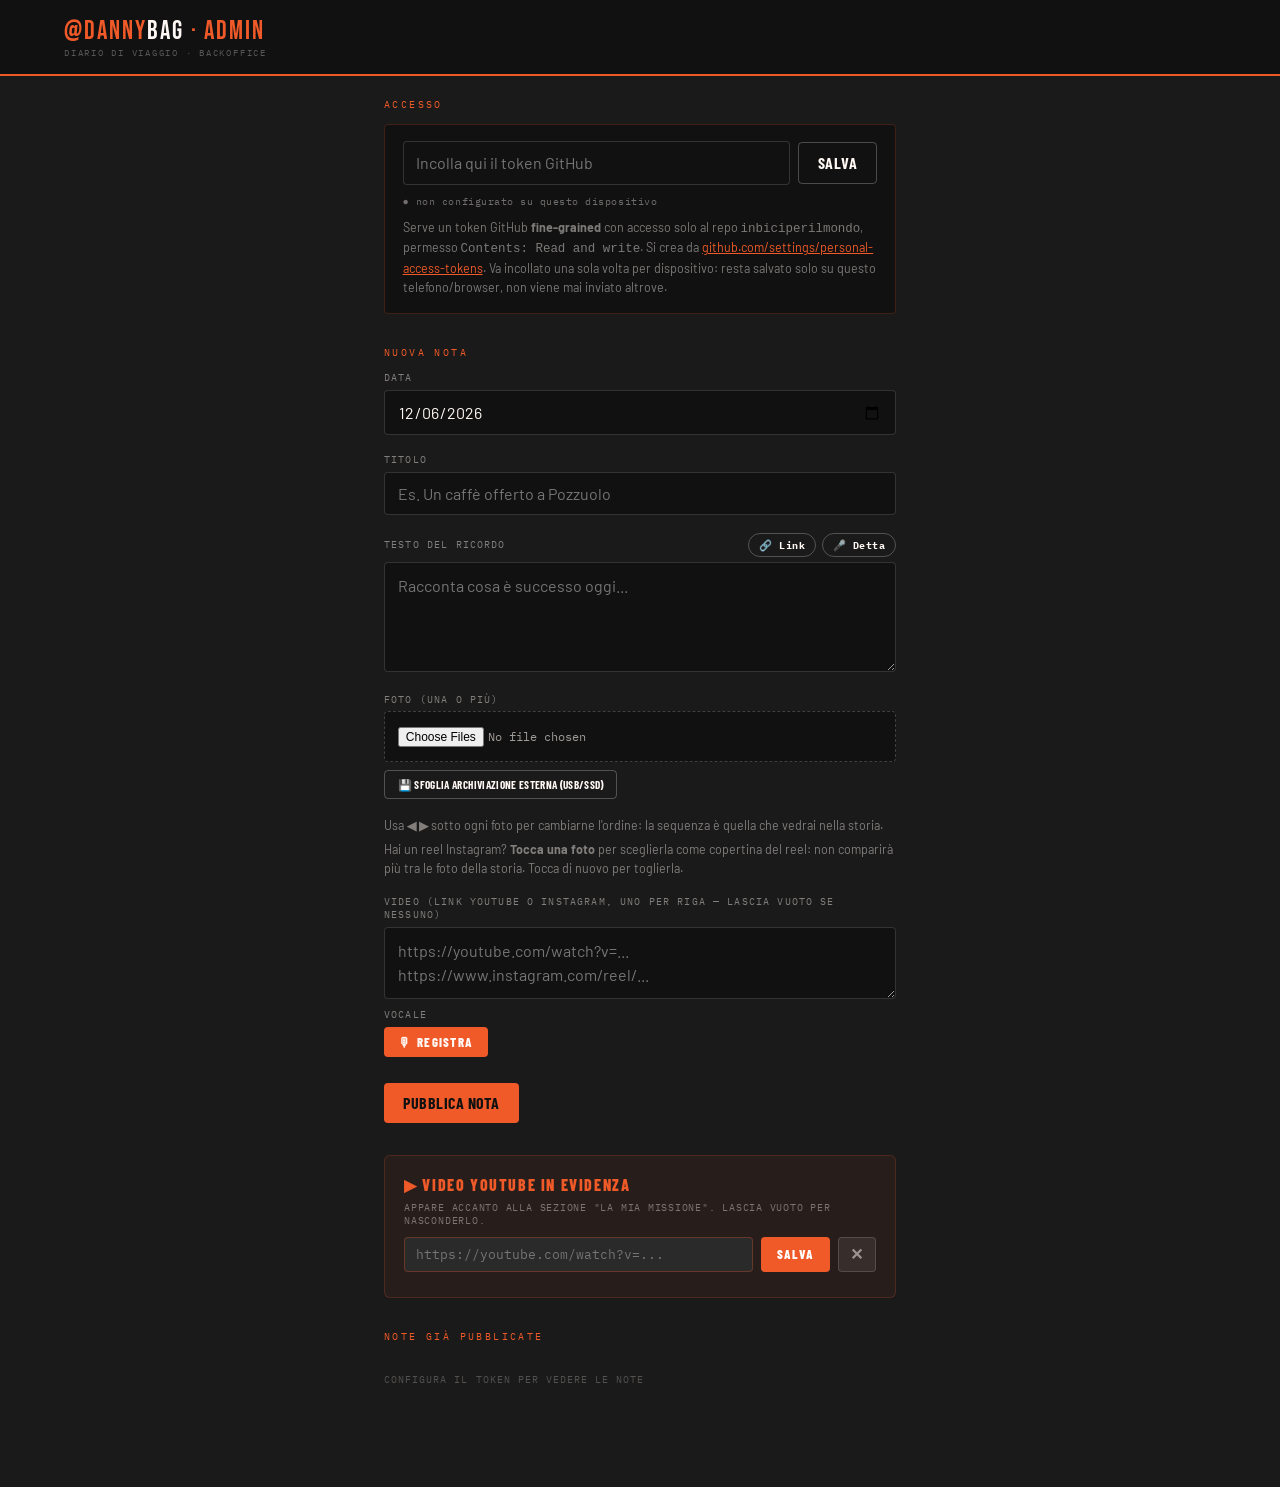
==== commit 6ddc2854: "Add files via upload" ====
--- a/admin-diario.html
+++ b/admin-diario.html
@@ -69,8 +69,14 @@
 
   .photo-preview { display:flex; gap:0.5rem; flex-wrap:wrap; margin-top:0.6rem; }
   .photo-preview img { width:64px; height:64px; object-fit:cover; border-radius:3px; border:1px solid rgba(255,248,244,0.1); }
-  .photo-thumb { position:relative; }
-  .photo-thumb img { cursor:pointer; }
+  .photo-preview { gap:0.7rem; }
+  .photo-thumb { display:flex; flex-direction:column; align-items:center; gap:0.25rem; }
+  .photo-thumb .ph { position:relative; }
+  .photo-thumb img { cursor:pointer; width:72px; height:72px; }
+  .photo-thumb .ord { display:flex; align-items:center; gap:0.2rem; font-family:var(--mono); font-size:0.6rem; color:rgba(255,248,244,0.5); }
+  .photo-thumb .ord span.mv { display:inline-block; width:26px; height:24px; line-height:22px; text-align:center; border:1px solid rgba(255,248,244,0.25); border-radius:3px; color:var(--cream); cursor:pointer; user-select:none; }
+  .photo-thumb .ord span.mv.off { opacity:0.2; pointer-events:none; }
+  .photo-thumb .ord .n { min-width:16px; text-align:center; }
   .photo-thumb.is-cover img { outline:3px solid var(--orange); outline-offset:1px; }
   .photo-thumb .cv { display:none; position:absolute; left:0; right:0; bottom:0; background:var(--orange); color:#111; font-family:var(--mono); font-size:0.45rem; letter-spacing:0.08em; text-align:center; padding:1px 0; border-radius:0 0 3px 3px; pointer-events:none; }
   .photo-thumb.is-cover .cv { display:block; }
@@ -157,7 +163,6 @@
   <div id="mic-status" class="token-help" style="display:none;"></div>
 
   <label>Foto (una o più)</label>
-  <div class="photo-preview" id="existing-photos"></div>
   <input type="file" id="f-photos" accept="image/*" multiple>
   <div style="margin-top:0.5rem;">
     <button type="button" class="btn-ghost" style="font-size:0.7rem; padding:0.4rem 0.8rem;" onclick="document.getElementById('f-photos-ext').click()">💾 Sfoglia archiviazione esterna (USB/SSD)</button>
@@ -166,7 +171,8 @@
   <div class="photo-preview" id="photo-preview"></div>
   <div id="photo-count" style="font-family:var(--mono); font-size:0.6rem; color:rgba(255,248,244,0.35); margin-top:0.3rem;"></div>
 
-  <div class="token-help" style="margin-top:0.5rem;">Hai un reel Instagram? <b>Tocca una foto</b> per sceglierla come copertina del reel: non comparirà più tra le foto della storia. Tocca di nuovo per toglierla.</div>
+  <div class="token-help" style="margin-top:0.5rem;">Usa <b>◀ ▶</b> sotto ogni foto per cambiarne l'ordine: la sequenza è quella che vedrai nella storia.</div>
+  <div class="token-help" style="margin-top:0.3rem;">Hai un reel Instagram? <b>Tocca una foto</b> per sceglierla come copertina del reel: non comparirà più tra le foto della storia. Tocca di nuovo per toglierla.</div>
 
   <label>Video (link YouTube o Instagram, uno per riga — lascia vuoto se nessuno)</label>
   <textarea id="f-video" style="min-height:70px;" placeholder="https://youtube.com/watch?v=...
@@ -186,7 +192,7 @@
 
   <div class="btn-save-row">
     <button class="btn-primary" id="btn-save" onclick="saveEntry()">Pubblica nota</button>
-    <button class="btn-ghost" id="btn-cancel" onclick="cancelEdit()" style="display:none;">Annulla modifica</button>
+    <button class="btn-ghost" id="btn-cancel" onclick="closeEditor()" style="display:none;">✕ Chiudi nota</button>
     <span class="status-msg" id="save-status"></span>
   </div>
 
@@ -288,37 +294,64 @@
   });
 }
 
-// ---- PHOTO PREVIEW (unifica galleria + archiviazione esterna) ----
-let selectedPhotoFiles = [];
-
-function renderNewPhotoPreview() {
+// ---- FOTO: lista unica ordinabile (già pubblicate + nuove) ----
+// Ogni elemento: { path } per una foto già nel repo, { file, url } per una nuova
+// non ancora caricata. Dopo il salvataggio una nuova riceve anche il path ma
+// tiene l'url locale per l'anteprima (il sito ci mette un po' a pubblicarla).
+let photoItems = [];
+let coverSel = null;   // elemento di photoItems scelto come copertina del reel
+
+// Modifiche non salvate: serve a chiedere conferma solo quando chiudi con lavoro in sospeso
+let dirty = false;
+function markDirty() { dirty = true; }
+
+function renderPhotos() {
   const wrap = document.getElementById('photo-preview');
-  wrap.innerHTML = selectedPhotoFiles.map((file, i) => `
-    <div class="photo-thumb${file === coverSel ? ' is-cover' : ''}">
-      <img src="${URL.createObjectURL(file)}" onclick="pickCover(${i}, true)">
-      <span class="cv">COPERTINA REEL</span>
-      <div class="rm" onclick="removeSelectedPhoto(${i})">✕</div>
+  const last = photoItems.length - 1;
+  wrap.innerHTML = photoItems.map((it, i) => `
+    <div class="photo-thumb${it === coverSel ? ' is-cover' : ''}">
+      <div class="ph">
+        <img src="${it.url || it.path}" onclick="pickCover(${i})">
+        <span class="cv">COPERTINA REEL</span>
+        <div class="rm" onclick="removePhoto(${i})">✕</div>
+      </div>
+      <div class="ord">
+        <span class="mv${i === 0 ? ' off' : ''}" onclick="movePhoto(${i}, -1)">◀</span>
+        <span class="n">${i + 1}</span>
+        <span class="mv${i === last ? ' off' : ''}" onclick="movePhoto(${i}, 1)">▶</span>
+      </div>
     </div>
   `).join('');
-  const countEl = document.getElementById('photo-count');
-  const total = keptPhotos.length + selectedPhotoFiles.length;
-  countEl.textContent = total > 0 ? `${total} foto in totale (${selectedPhotoFiles.length} nuove)` : '';
-}
-let coverSel = null;   // foto scelta come copertina del reel: path (già pubblicata) oppure File (nuova)
-function pickCover(i, isNew) {
-  const v = isNew ? selectedPhotoFiles[i] : keptPhotos[i];
+  const nuove = photoItems.filter(it => it.file).length;
+  document.getElementById('photo-count').textContent =
+    photoItems.length ? `${photoItems.length} foto in totale (${nuove} nuove)` : '';
+}
+function movePhoto(i, dir) {
+  const j = i + dir;
+  if (j < 0 || j >= photoItems.length) return;
+  [photoItems[i], photoItems[j]] = [photoItems[j], photoItems[i]];
+  markDirty();
+  renderPhotos();
+}
+function pickCover(i) {
+  const v = photoItems[i];
   coverSel = (coverSel === v) ? null : v;
-  renderExistingPhotos();
-  renderNewPhotoPreview();
-}
-function removeSelectedPhoto(i) {
-  if (selectedPhotoFiles[i] === coverSel) coverSel = null;
-  selectedPhotoFiles.splice(i, 1);
-  renderNewPhotoPreview();
+  markDirty();
+  renderPhotos();
+}
+function removePhoto(i) {
+  const it = photoItems[i];
+  if (it === coverSel) coverSel = null;
+  if (it.url) URL.revokeObjectURL(it.url);
+  photoItems.splice(i, 1);
+  markDirty();
+  renderPhotos();
 }
 function addPhotoFiles(fileList) {
-  selectedPhotoFiles.push(...[...fileList].filter(f => f.type.startsWith('image/')));
-  renderNewPhotoPreview();
+  [...fileList].filter(f => f.type.startsWith('image/'))
+    .forEach(file => photoItems.push({ file, url: URL.createObjectURL(file) }));
+  markDirty();
+  renderPhotos();
 }
 
 document.getElementById('f-photos').addEventListener('change', (e) => {
@@ -469,6 +502,7 @@
     if (!recognition) return;
 
     recognition.onresult = (event) => {
+      markDirty();
       // Prendo solo l'ULTIMO risultato, non la somma di tutti quelli marcati
       // come "finali": su alcuni Android il riconoscitore emette più ipotesi
       // via via più lunghe per la stessa frase, marcandole tutte come definitive.
@@ -523,63 +557,54 @@
 
 // ---- STATO EDITING ----
 let editingIndex = null;   // indice nell'array entries (non ordinato) se stiamo modificando
-let keptPhotos = [];       // path delle foto esistenti mantenute durante la modifica
-
-function renderExistingPhotos() {
-  const wrap = document.getElementById('existing-photos');
-  wrap.innerHTML = keptPhotos.map((p, i) => `
-    <div class="photo-thumb${p === coverSel ? ' is-cover' : ''}">
-      <img src="${p}" onclick="pickCover(${i}, false)">
-      <span class="cv">COPERTINA REEL</span>
-      <div class="rm" onclick="removeExistingPhoto(${i})">✕</div>
-    </div>
-  `).join('');
-  const countEl = document.getElementById('photo-count');
-  const total = keptPhotos.length + selectedPhotoFiles.length;
-  countEl.textContent = total > 0 ? `${total} foto in totale (${selectedPhotoFiles.length} nuove)` : '';
-}
-function removeExistingPhoto(i) {
-  if (keptPhotos[i] === coverSel) coverSel = null;
-  keptPhotos.splice(i, 1);
-  renderExistingPhotos();
-}
 
 function editEntry(idx) {
+  if (dirty && !confirm('Hai modifiche non salvate nella nota aperta. Aprire comunque questa?')) return;
   const e = window.cachedEntries[idx];
+  photoItems.forEach(it => it.url && URL.revokeObjectURL(it.url));
   editingIndex = idx;
-  keptPhotos = [...(e.photos || [])];
+  photoItems = (e.photos || []).map(path => ({ path }));
   document.getElementById('f-date').value = e.date;
   document.getElementById('f-title').value = e.title;
   document.getElementById('f-text').value = e.text;
   document.getElementById('f-video').value = (e.videos || (e.video ? [e.video] : [])).join('\n');
-  coverSel = (e.ig_cover === true ? keptPhotos[0] : e.ig_cover) || null;
-  if (!keptPhotos.includes(coverSel)) coverSel = null;
+  const coverPath = e.ig_cover === true ? (e.photos || [])[0] : e.ig_cover;
+  coverSel = photoItems.find(it => it.path === coverPath) || null;
   document.getElementById('f-photos').value = '';
-  selectedPhotoFiles = [];
-  document.getElementById('photo-preview').innerHTML = '';
-  renderExistingPhotos();
-  document.getElementById('btn-save').textContent = 'Aggiorna nota';
-  document.getElementById('btn-cancel').style.display = 'inline-block';
+  clearAudio();
+  renderPhotos();
+  setEditingUI(true);
   setStatus('', '');
+  dirty = false;
   window.scrollTo({ top: 0, behavior: 'smooth' });
+}
+
+function setEditingUI(on) {
+  document.getElementById('btn-save').textContent = on ? 'Aggiorna nota' : 'Pubblica nota';
+  document.getElementById('btn-cancel').style.display = on ? 'inline-block' : 'none';
+}
+
+// Chiusura decisa da te: chiede conferma solo se c'è qualcosa di non salvato
+function closeEditor() {
+  if (dirty && !confirm('Ci sono modifiche non salvate. Chiudere comunque la nota?')) return;
+  cancelEdit();
 }
 
 function cancelEdit() {
   editingIndex = null;
-  keptPhotos = [];
+  photoItems.forEach(it => it.url && URL.revokeObjectURL(it.url));
+  photoItems = [];
+  coverSel = null;
   clearAudio();
   document.getElementById('f-date').valueAsDate = new Date();
   document.getElementById('f-title').value = '';
   document.getElementById('f-text').value = '';
   document.getElementById('f-video').value = '';
-  coverSel = null;
   document.getElementById('f-photos').value = '';
-  selectedPhotoFiles = [];
-  document.getElementById('photo-preview').innerHTML = '';
-  document.getElementById('existing-photos').innerHTML = '';
-  document.getElementById('btn-save').textContent = 'Pubblica nota';
-  document.getElementById('btn-cancel').style.display = 'none';
+  renderPhotos();
+  setEditingUI(false);
   setStatus('', '');
+  dirty = false;
 }
 
 // ---- SAVE ENTRY ----
@@ -594,20 +619,27 @@
   const text = document.getElementById('f-text').value.trim();
   const videos = document.getElementById('f-video').value
     .split('\n').map(v => v.trim()).filter(Boolean);
-  const files = selectedPhotoFiles;
-
   if (!date || !title || !text) { setStatus('Data, titolo e testo sono obbligatori.', 'err'); return; }
 
   btn.disabled = true;
 
   try {
     setStatus('Comprimo le foto...', 'wait');
+    // Rispetta l'ordine scelto con ◀ ▶: le nuove vengono compresse e prendono il loro posto in sequenza
     const newPhotoBlobs = [];
-    for (const file of files) {
-      newPhotoBlobs.push(await preparePhoto(file, date));
+    const pathOf = new Map();
+    for (const it of photoItems) {
+      if (it.file) {
+        const blob = await preparePhoto(it.file, date);
+        newPhotoBlobs.push(blob);
+        pathOf.set(it, blob.path);
+      } else {
+        pathOf.set(it, it.path);
+      }
     }
-    const photoPaths = [...keptPhotos, ...newPhotoBlobs.map(p => p.path)];
-    const igCover = (typeof coverSel === 'string') ? coverSel : (coverSel ? newPhotoBlobs[files.indexOf(coverSel)].path : '');
+    const photoPaths = photoItems.map(it => pathOf.get(it));
+    const keptPhotos = photoItems.filter(it => !it.file).map(it => it.path);
+    const igCover = coverSel ? pathOf.get(coverSel) : '';
 
     setStatus('Carico vocale...', 'wait');
     const audioPath = await uploadAudio(date).catch(() => null);
@@ -617,7 +649,8 @@
 
     let message;
     let removedPhotos = [];
-    if (editingIndex !== null && entries[editingIndex]) {
+    const wasEditing = editingIndex !== null && !!entries[editingIndex];
+    if (wasEditing) {
       const { video: _old, ig_cover: _oldCover, ...rest } = entries[editingIndex];
       removedPhotos = (rest.photos || []).filter(p => !keptPhotos.includes(p));
       entries[editingIndex] = {
@@ -644,12 +677,23 @@
 
     setStatus('Salvo tutto in un unico commit...', 'wait');
     await commitBatch(newPhotoBlobs, entries, message, removedPhotos);
-    setStatus(editingIndex !== null ? '✓ Nota aggiornata.' : '✓ Nota pubblicata.', 'ok');
+
+    // La nota resta aperta: le foto nuove diventano "già pubblicate" (con anteprima locale),
+    // una nota appena creata passa in modalità modifica. Esci tu con "Chiudi nota".
+    photoItems.forEach(it => { if (it.file) { it.path = pathOf.get(it); delete it.file; } });
+    if (!wasEditing) editingIndex = entries.length - 1;
+    _audioBlob = null;   // il vocale è già caricato: non ricaricarlo al prossimo salvataggio
+    document.getElementById('rec-clear').style.display = 'none';
+    document.getElementById('rec-btn').textContent = '🎙 Registra';
+    if (audioPath) document.getElementById('rec-msg').textContent = '✓ Vocale salvato con la nota';
+    renderPhotos();
+    setEditingUI(true);
+    dirty = false;
+    setStatus((wasEditing ? '✓ Nota aggiornata.' : '✓ Nota pubblicata.') + ' Resta aperta: chiudila quando vuoi.', 'ok');
 
     // Avvia la traduzione automatica EN (GitHub Action con DeepL)
     await triggerTranslation();
 
-    cancelEdit();
     loadEntryList();
   } catch (e) {
     console.error(e);
@@ -741,6 +785,7 @@
     entries.splice(idx, 1);
     await commitBatch([], entries, `Diario: elimino nota "${target.title}"`, target.photos || []);
     if (editingIndex === idx) cancelEdit();
+    else if (editingIndex !== null && idx < editingIndex) editingIndex--;   // l'array si è accorciato
     loadEntryList();
   } catch (e) {
     alert('Errore eliminazione: ' + e.message);
@@ -868,6 +913,10 @@
 }
 
 document.getElementById('f-date').valueAsDate = new Date();
+['f-date', 'f-title', 'f-text', 'f-video'].forEach(id =>
+  document.getElementById(id).addEventListener('input', markDirty));
+// Avviso se chiudi la pagina con modifiche non salvate
+window.addEventListener('beforeunload', (e) => { if (dirty) { e.preventDefault(); e.returnValue = ''; } });
 updateTokenStatus();
 loadEntryList();
 loadVideoUrl();
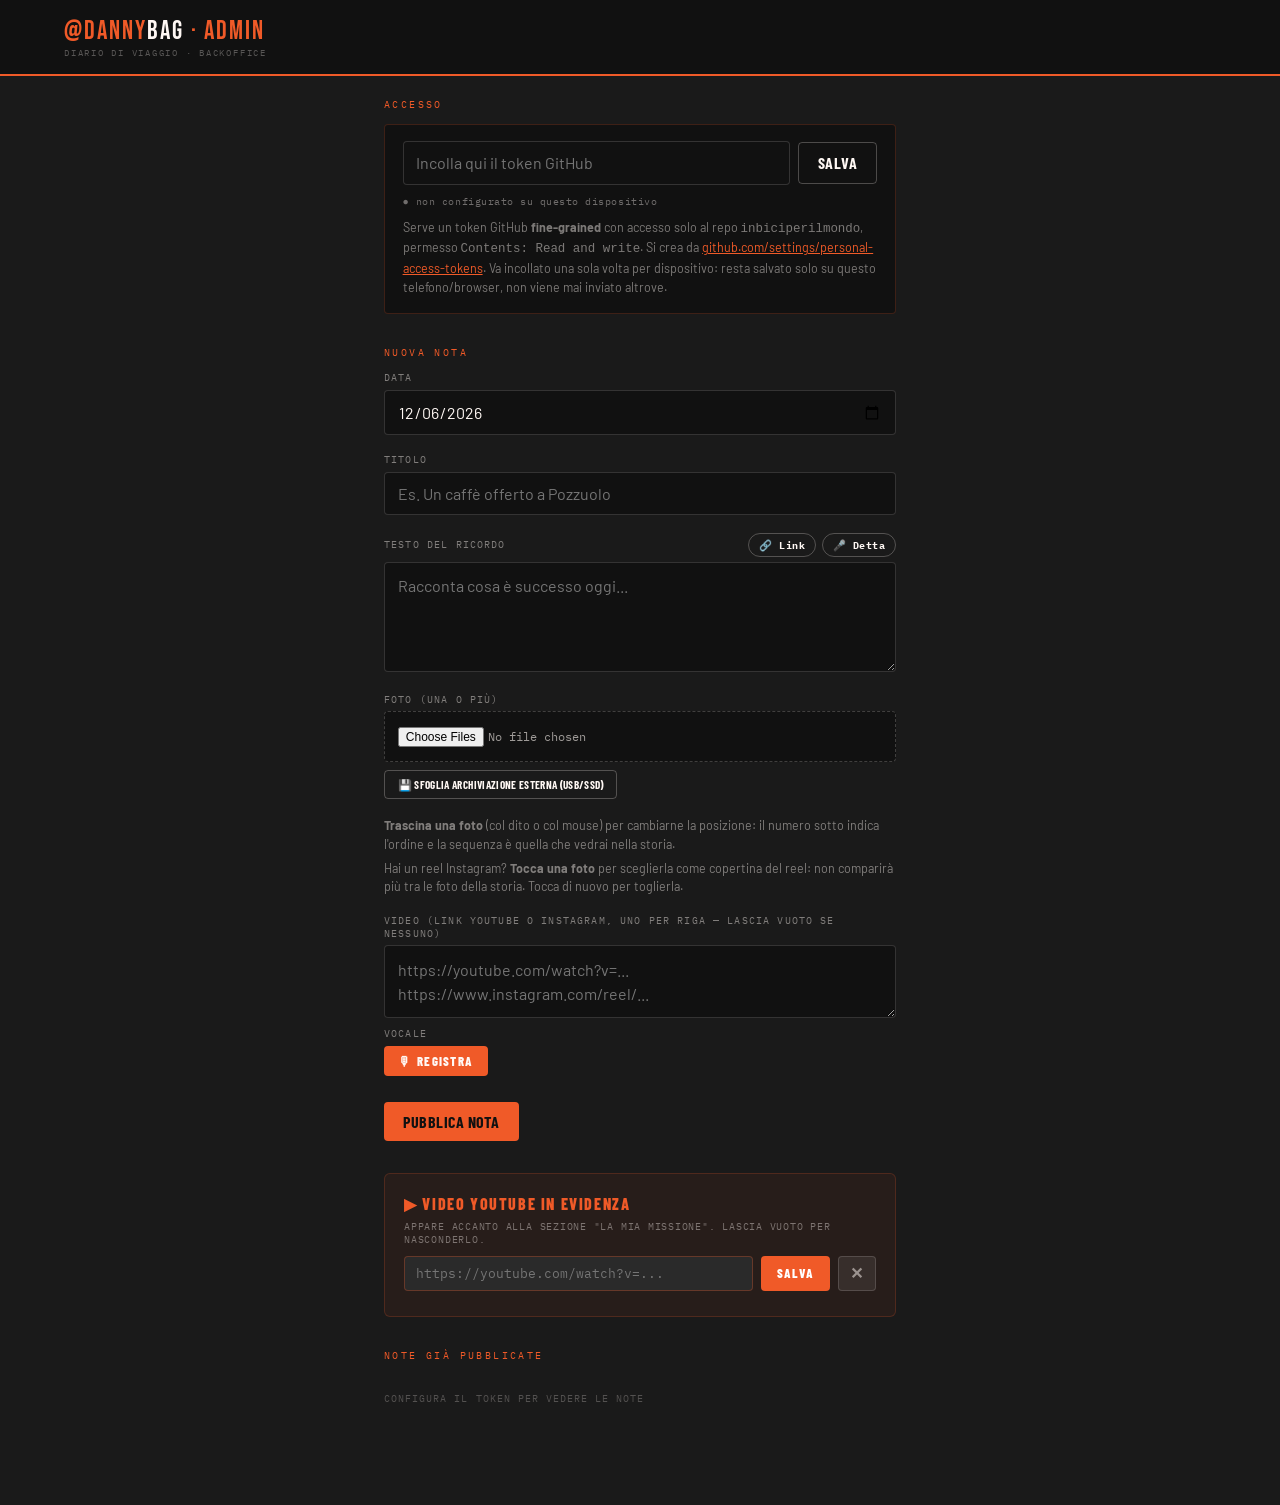
==== commit c8f8c054: "Add files via upload" ====
--- a/admin-diario.html
+++ b/admin-diario.html
@@ -72,10 +72,12 @@
   .photo-preview { gap:0.7rem; }
   .photo-thumb { display:flex; flex-direction:column; align-items:center; gap:0.25rem; }
   .photo-thumb .ph { position:relative; }
-  .photo-thumb img { cursor:pointer; width:72px; height:72px; }
+  .photo-thumb img { cursor:grab; width:72px; height:72px; touch-action:none; user-select:none; -webkit-user-select:none; -webkit-touch-callout:none; -webkit-user-drag:none; }
+  .photo-thumb.dragging { opacity:0.25; }
+  .photo-thumb.dragging img { outline:2px dashed var(--orange); outline-offset:1px; }
+  .drag-ghost { position:fixed; z-index:1000; pointer-events:none; width:84px; height:84px; object-fit:cover; border-radius:4px; outline:3px solid var(--orange); box-shadow:0 8px 24px rgba(0,0,0,0.6); transform:translate(-50%,-50%) scale(1.08); }
+  body.is-dragging { cursor:grabbing; user-select:none; -webkit-user-select:none; }
   .photo-thumb .ord { display:flex; align-items:center; gap:0.2rem; font-family:var(--mono); font-size:0.6rem; color:rgba(255,248,244,0.5); }
-  .photo-thumb .ord span.mv { display:inline-block; width:26px; height:24px; line-height:22px; text-align:center; border:1px solid rgba(255,248,244,0.25); border-radius:3px; color:var(--cream); cursor:pointer; user-select:none; }
-  .photo-thumb .ord span.mv.off { opacity:0.2; pointer-events:none; }
   .photo-thumb .ord .n { min-width:16px; text-align:center; }
   .photo-thumb.is-cover img { outline:3px solid var(--orange); outline-offset:1px; }
   .photo-thumb .cv { display:none; position:absolute; left:0; right:0; bottom:0; background:var(--orange); color:#111; font-family:var(--mono); font-size:0.45rem; letter-spacing:0.08em; text-align:center; padding:1px 0; border-radius:0 0 3px 3px; pointer-events:none; }
@@ -171,7 +173,7 @@
   <div class="photo-preview" id="photo-preview"></div>
   <div id="photo-count" style="font-family:var(--mono); font-size:0.6rem; color:rgba(255,248,244,0.35); margin-top:0.3rem;"></div>
 
-  <div class="token-help" style="margin-top:0.5rem;">Usa <b>◀ ▶</b> sotto ogni foto per cambiarne l'ordine: la sequenza è quella che vedrai nella storia.</div>
+  <div class="token-help" style="margin-top:0.5rem;"><b>Trascina una foto</b> (col dito o col mouse) per cambiarne la posizione: il numero sotto indica l'ordine e la sequenza è quella che vedrai nella storia.</div>
   <div class="token-help" style="margin-top:0.3rem;">Hai un reel Instagram? <b>Tocca una foto</b> per sceglierla come copertina del reel: non comparirà più tra le foto della storia. Tocca di nuovo per toglierla.</div>
 
   <label>Video (link YouTube o Instagram, uno per riga — lascia vuoto se nessuno)</label>
@@ -307,31 +309,21 @@
 
 function renderPhotos() {
   const wrap = document.getElementById('photo-preview');
-  const last = photoItems.length - 1;
   wrap.innerHTML = photoItems.map((it, i) => `
-    <div class="photo-thumb${it === coverSel ? ' is-cover' : ''}">
+    <div class="photo-thumb${it === coverSel ? ' is-cover' : ''}${drag && drag.started && drag.cur === i ? ' dragging' : ''}" data-i="${i}">
       <div class="ph">
-        <img src="${it.url || it.path}" onclick="pickCover(${i})">
+        <img src="${it.url || it.path}" draggable="false">
         <span class="cv">COPERTINA REEL</span>
         <div class="rm" onclick="removePhoto(${i})">✕</div>
       </div>
       <div class="ord">
-        <span class="mv${i === 0 ? ' off' : ''}" onclick="movePhoto(${i}, -1)">◀</span>
         <span class="n">${i + 1}</span>
-        <span class="mv${i === last ? ' off' : ''}" onclick="movePhoto(${i}, 1)">▶</span>
       </div>
     </div>
   `).join('');
   const nuove = photoItems.filter(it => it.file).length;
   document.getElementById('photo-count').textContent =
     photoItems.length ? `${photoItems.length} foto in totale (${nuove} nuove)` : '';
-}
-function movePhoto(i, dir) {
-  const j = i + dir;
-  if (j < 0 || j >= photoItems.length) return;
-  [photoItems[i], photoItems[j]] = [photoItems[j], photoItems[i]];
-  markDirty();
-  renderPhotos();
 }
 function pickCover(i) {
   const v = photoItems[i];
@@ -353,6 +345,73 @@
   markDirty();
   renderPhotos();
 }
+
+// ---- TRASCINAMENTO FOTO (Pointer Events: funziona uguale con dito, mouse e penna) ----
+// Tocco/clic breve sulla foto = copertina reel. Se il dito o il mouse si spostano
+// di qualche pixel parte il trascinamento: la foto segue il puntatore e le altre
+// si riordinano dal vivo mentre ci passi sopra.
+let drag = null;   // { pointerId, startX, startY, cur, started, ghost }
+const DRAG_THRESHOLD = 6;
+
+const photoWrap = document.getElementById('photo-preview');
+
+photoWrap.addEventListener('pointerdown', (e) => {
+  const img = e.target.closest('.ph img');
+  if (!img || drag) return;
+  if (e.pointerType === 'mouse' && e.button !== 0) return;
+  const thumb = img.closest('.photo-thumb');
+  drag = { pointerId: e.pointerId, startX: e.clientX, startY: e.clientY, cur: +thumb.dataset.i, started: false, ghost: null };
+  photoWrap.setPointerCapture(e.pointerId);
+  e.preventDefault();
+});
+
+photoWrap.addEventListener('pointermove', (e) => {
+  if (!drag || e.pointerId !== drag.pointerId) return;
+  if (!drag.started) {
+    if (Math.hypot(e.clientX - drag.startX, e.clientY - drag.startY) < DRAG_THRESHOLD) return;
+    drag.started = true;
+    const it = photoItems[drag.cur];
+    const g = document.createElement('img');
+    g.src = it.url || it.path;
+    g.className = 'drag-ghost';
+    document.body.appendChild(g);
+    drag.ghost = g;
+    document.body.classList.add('is-dragging');
+    renderPhotos();
+  }
+  drag.ghost.style.left = e.clientX + 'px';
+  drag.ghost.style.top = e.clientY + 'px';
+
+  // Scorrimento automatico se arrivi al bordo dello schermo (utile su telefono)
+  const edge = 50;
+  if (e.clientY < edge) window.scrollBy(0, -12);
+  else if (e.clientY > window.innerHeight - edge) window.scrollBy(0, 12);
+
+  // La foto sotto il puntatore indica dove inserire quella trascinata
+  const over = document.elementFromPoint(e.clientX, e.clientY);
+  const target = over && over.closest('#photo-preview .photo-thumb');
+  if (!target) return;
+  const j = +target.dataset.i;
+  if (j === drag.cur) return;
+  const [moved] = photoItems.splice(drag.cur, 1);
+  photoItems.splice(j, 0, moved);
+  drag.cur = j;
+  markDirty();
+  renderPhotos();
+});
+
+function endDrag(e, cancelled) {
+  if (!drag || e.pointerId !== drag.pointerId) return;
+  const d = drag;
+  drag = null;
+  try { photoWrap.releasePointerCapture(e.pointerId); } catch (_) {}
+  document.body.classList.remove('is-dragging');
+  if (d.ghost) d.ghost.remove();
+  if (d.started) { renderPhotos(); return; }
+  if (!cancelled) pickCover(d.cur);   // era un semplice tocco
+}
+photoWrap.addEventListener('pointerup', (e) => endDrag(e, false));
+photoWrap.addEventListener('pointercancel', (e) => endDrag(e, true));
 
 document.getElementById('f-photos').addEventListener('change', (e) => {
   addPhotoFiles(e.target.files);
@@ -625,7 +684,7 @@
 
   try {
     setStatus('Comprimo le foto...', 'wait');
-    // Rispetta l'ordine scelto con ◀ ▶: le nuove vengono compresse e prendono il loro posto in sequenza
+    // Rispetta l'ordine scelto trascinando: le nuove vengono compresse e prendono il loro posto in sequenza
     const newPhotoBlobs = [];
     const pathOf = new Map();
     for (const it of photoItems) {
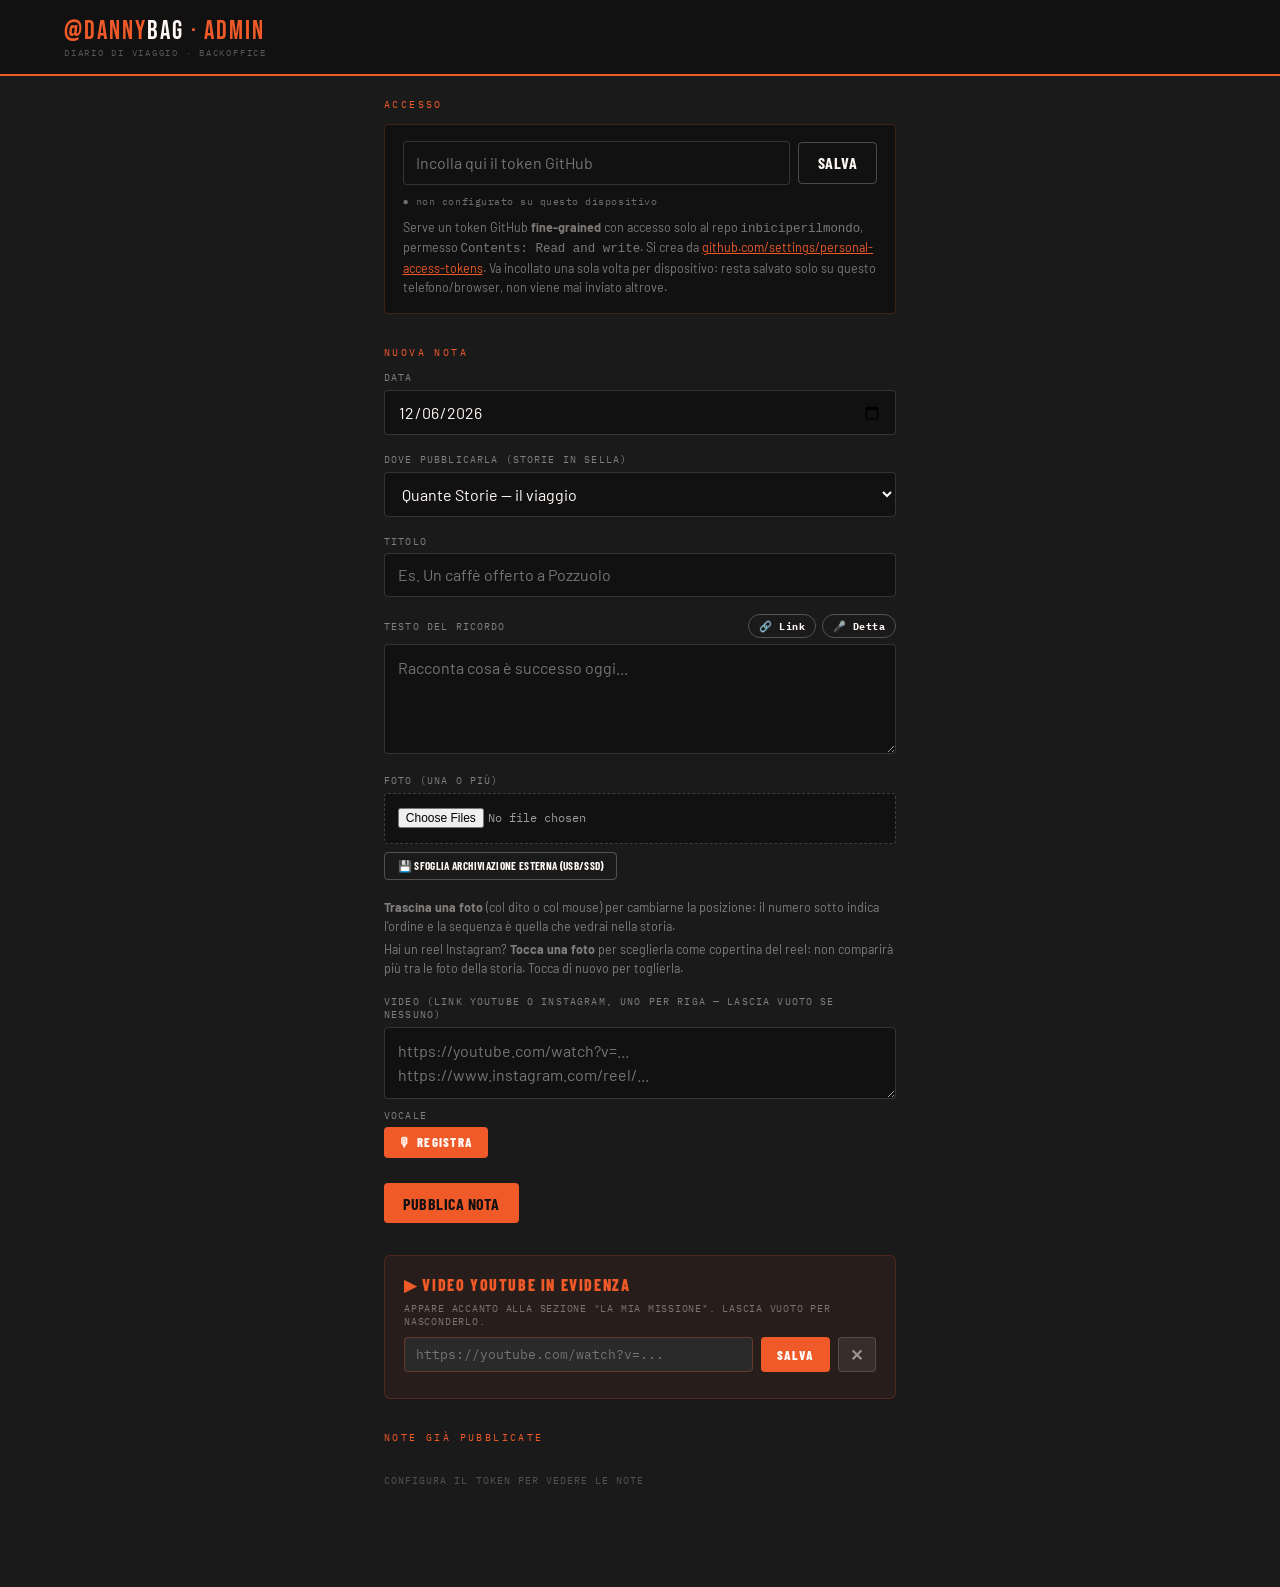
==== commit 0c4996a1: "Add files via upload" ====
--- a/admin-diario.html
+++ b/admin-diario.html
@@ -52,12 +52,12 @@
     text-transform:uppercase; color:rgba(255,248,244,0.45); margin-bottom:0.35rem; margin-top:1.1rem;
   }
   label:first-of-type { margin-top:0; }
-  input[type=text], input[type=date], input[type=password], textarea {
+  input[type=text], input[type=date], input[type=password], select, textarea {
     width:100%; background:#111; border:1px solid rgba(255,248,244,0.15); border-radius:4px;
     color:var(--cream); font-family:'Barlow',sans-serif; font-size:1rem;
     padding:0.7rem 0.8rem; outline:none;
   }
-  input[type=text]:focus, input[type=date]:focus, input[type=password]:focus, textarea:focus {
+  input[type=text]:focus, input[type=date]:focus, input[type=password]:focus, select:focus, textarea:focus {
     border-color:var(--orange);
   }
   textarea { min-height:110px; resize:vertical; line-height:1.5; }
@@ -150,6 +150,13 @@
 
   <label>Data</label>
   <input type="date" id="f-date">
+
+  <label>Dove pubblicarla (Storie in Sella)</label>
+  <select id="f-section">
+    <option value="viaggio">Quante Storie — il viaggio</option>
+    <option value="ant">Parlano di noi — rassegna stampa e non solo</option>
+    <option value="agg">Aggiornamenti — obiettivi e traguardi</option>
+  </select>
 
   <label>Titolo</label>
   <input type="text" id="f-title" placeholder="Es. Un caffè offerto a Pozzuolo">
@@ -614,6 +621,20 @@
   }
 }
 
+// ---- SCHEDA DI "STORIE IN SELLA" ----
+// Stesse regole del sito: la scelta salvata nella nota (campo "section") vince; per le note vecchie senza campo valgono le regole storiche.
+const SECTION_LABEL = { viaggio: 'Quante Storie', ant: 'Parlano di noi', agg: 'Aggiornamenti' };
+function sectionOf(e) {
+  if (e.section === 'viaggio' || e.section === 'ant' || e.section === 'agg') return e.section;
+  if (Number(e.day) === 6 || Number(e.day) === 14) return 'agg';
+  return String(e.date || '').slice(0, 10) < '2026-08-31' ? 'ant' : 'viaggio';
+}
+function setSectionSelect(v) { document.getElementById('f-section').value = v; }
+function lastSection() {
+  const v = localStorage.getItem('diario_last_section');
+  return (v === 'viaggio' || v === 'ant' || v === 'agg') ? v : 'viaggio';
+}
+
 // ---- STATO EDITING ----
 let editingIndex = null;   // indice nell'array entries (non ordinato) se stiamo modificando
 
@@ -624,6 +645,7 @@
   editingIndex = idx;
   photoItems = (e.photos || []).map(path => ({ path }));
   document.getElementById('f-date').value = e.date;
+  setSectionSelect(sectionOf(e));
   document.getElementById('f-title').value = e.title;
   document.getElementById('f-text').value = e.text;
   document.getElementById('f-video').value = (e.videos || (e.video ? [e.video] : [])).join('\n');
@@ -656,6 +678,7 @@
   coverSel = null;
   clearAudio();
   document.getElementById('f-date').valueAsDate = new Date();
+  setSectionSelect(lastSection());
   document.getElementById('f-title').value = '';
   document.getElementById('f-text').value = '';
   document.getElementById('f-video').value = '';
@@ -674,6 +697,7 @@
   if (!getToken()) { setStatus('Configura prima il token qui sopra.', 'err'); return; }
 
   const date = document.getElementById('f-date').value;
+  const section = document.getElementById('f-section').value;
   const title = document.getElementById('f-title').value.trim();
   const text = document.getElementById('f-text').value.trim();
   const videos = document.getElementById('f-video').value
@@ -714,7 +738,7 @@
       removedPhotos = (rest.photos || []).filter(p => !keptPhotos.includes(p));
       entries[editingIndex] = {
         ...rest,
-        date, title, text,
+        date, title, text, section,
         photos: photoPaths,
         videos,
         ...(igCover ? { ig_cover: igCover } : {}),
@@ -723,8 +747,8 @@
       message = `Diario: modifico nota "${title}"`;
     } else {
       entries.push({
-        day: entries.length + 1,
-        date, title, text,
+        day: Math.max(0, ...entries.map(x => Number(x.day) || 0)) + 1,   // max+1: con length+1 si duplicavano i numeri (c'è un buco al 22)
+        date, title, text, section,
         photos: photoPaths,
         videos,
         ...(igCover ? { ig_cover: igCover } : {}),
@@ -736,6 +760,7 @@
 
     setStatus('Salvo tutto in un unico commit...', 'wait');
     await commitBatch(newPhotoBlobs, entries, message, removedPhotos);
+    localStorage.setItem('diario_last_section', section);
 
     // La nota resta aperta: le foto nuove diventano "già pubblicate" (con anteprima locale),
     // una nota appena creata passa in modalità modifica. Esci tu con "Chiudi nota".
@@ -808,7 +833,7 @@
           <div class="entry-row-date">${e.date}</div>
           <div class="entry-row-title">${e.title}${isPublished ? '' : ' <span style="color:rgba(255,248,244,0.4); font-family:var(--mono); font-size:0.55rem; text-transform:uppercase; letter-spacing:0.05em;">· nascosta</span>'}</div>
         </div>
-        <div class="entry-row-meta">${(e.photos||[]).length} foto${(e.videos||(e.video?[e.video]:[])).length ? ' · ' + (e.videos||[e.video]).length + ' video' : ''}</div>
+        <div class="entry-row-meta">${SECTION_LABEL[sectionOf(e)]} · ${(e.photos||[]).length} foto${(e.videos||(e.video?[e.video]:[])).length ? ' · ' + (e.videos||[e.video]).length + ' video' : ''}</div>
         <div class="entry-row-actions">
           <button class="btn-ghost" style="font-size:0.7rem; padding:0.35rem 0.7rem;" onclick="editEntry(${idx})">MODIFICA</button>
           <button class="btn-ghost" style="font-size:0.7rem; padding:0.35rem 0.7rem;" onclick="togglePublish(${idx})">${isPublished ? 'SPUBBLICA' : 'PUBBLICA'}</button>
@@ -972,7 +997,8 @@
 }
 
 document.getElementById('f-date').valueAsDate = new Date();
-['f-date', 'f-title', 'f-text', 'f-video'].forEach(id =>
+setSectionSelect(lastSection());
+['f-date', 'f-section', 'f-title', 'f-text', 'f-video'].forEach(id =>
   document.getElementById(id).addEventListener('input', markDirty));
 // Avviso se chiudi la pagina con modifiche non salvate
 window.addEventListener('beforeunload', (e) => { if (dirty) { e.preventDefault(); e.returnValue = ''; } });
